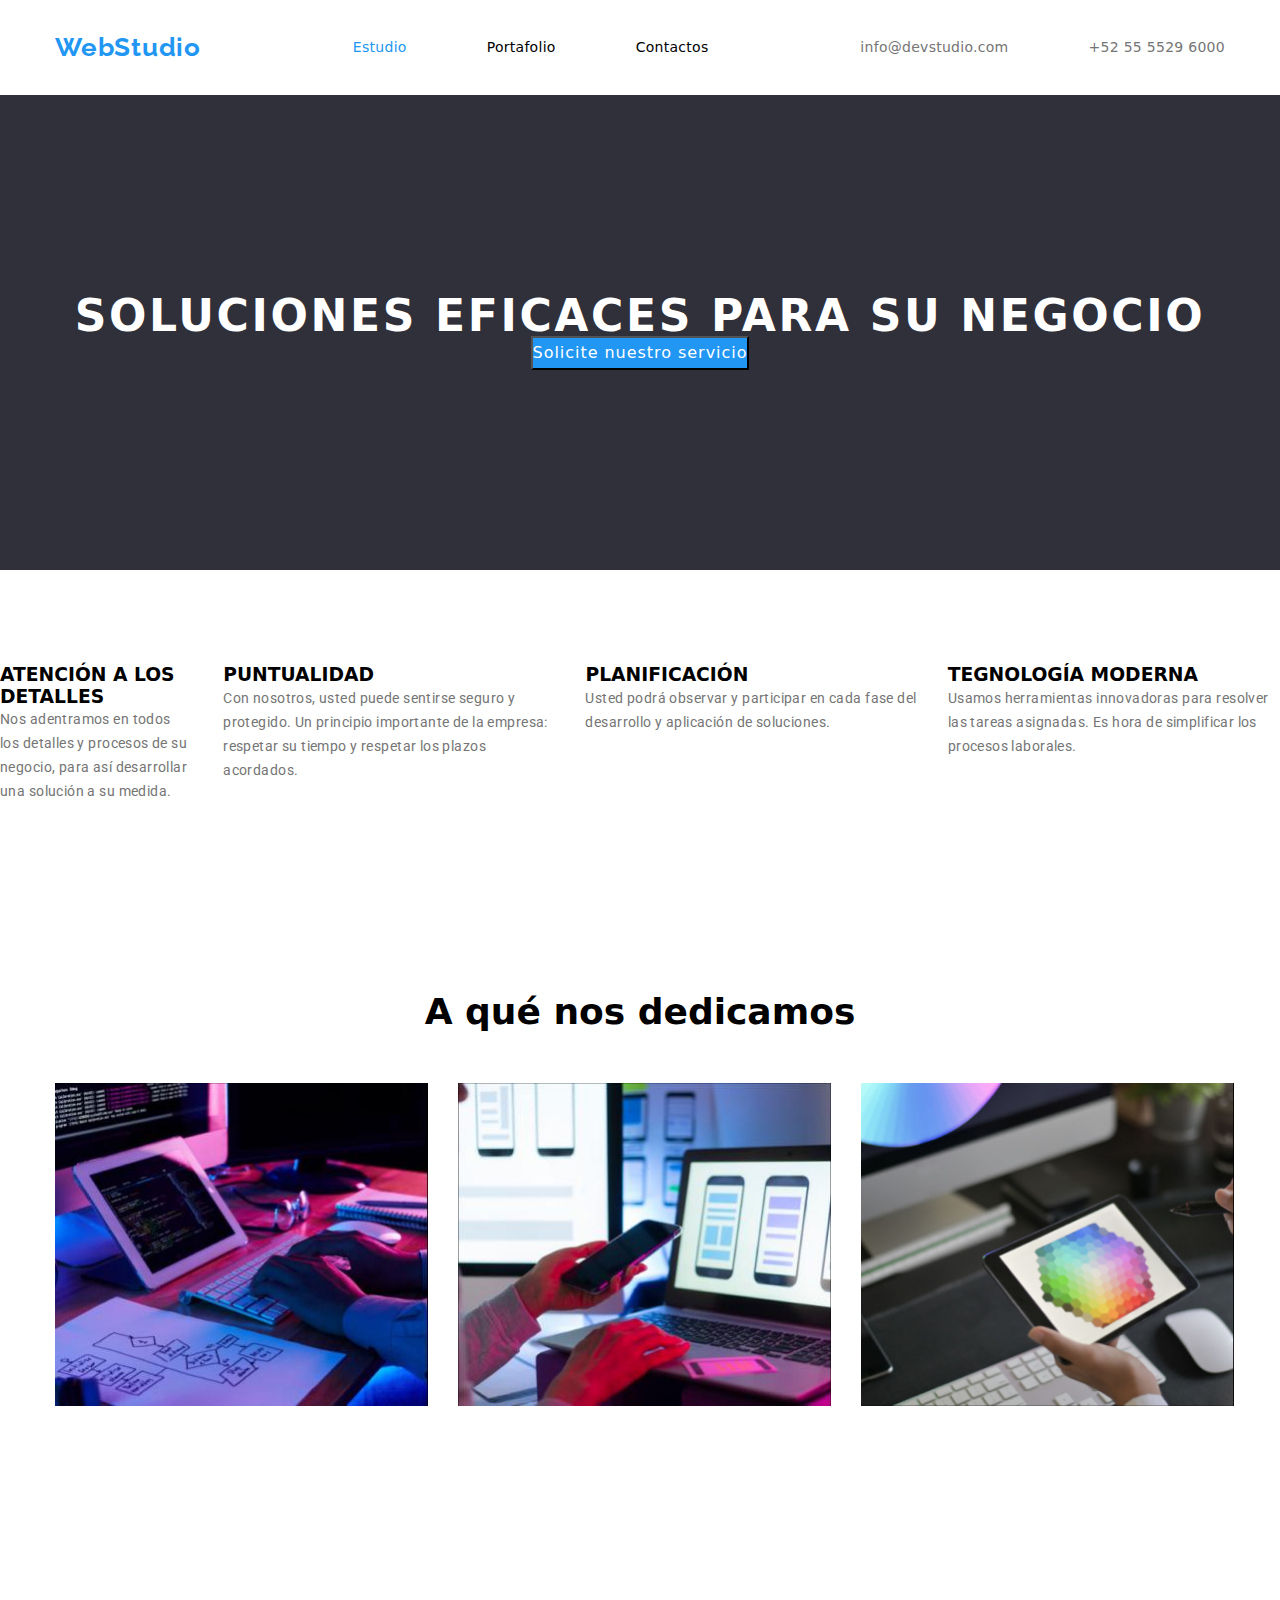
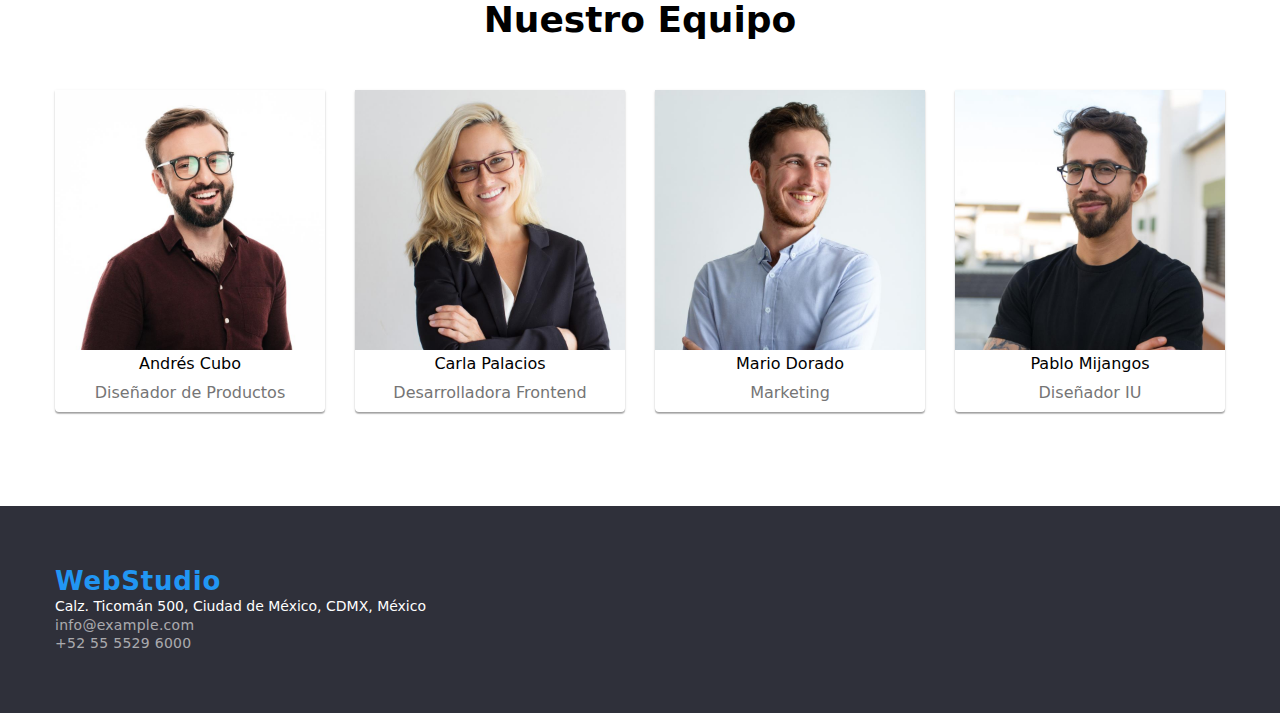
==== index.html @ afd82af7 "first commit" ====
<!DOCTYPE html>
<html lang="en">
<head>
    <meta charset="UTF-8">
    <meta http-equiv="X-UA-Compatible" content="IE=edge">
    <meta name="viewport" content="width=device-width, initial-scale=1.0">
    <title>WebStudio</title>
    <link rel="stylesheet" href="./css/style.css">
    <link href="https://fonts.googleapis.com/css2?family=Roboto:wght@400;500;700;900&display=swap" rel="stylesheet">
    <link href="https://fonts.googleapis.com/css2?family=Raleway:wght@700&family=Roboto:wght@900&display=swap" rel="stylesheet">
    <link rel="stylesheet" href="./css/normalize.css">
</head>
<body>
    <!-- encabezado -->
    <header>
        <div class="container header-container">
            <p><a class="header-title" href="index.html">WebStudio</a></p>
            <nav>
                <ul class="nav-menu">    
                    <li><a class="menu-nav current" href="index.html">Estudio</a></li>
                    <li><a class="menu-nav" href="portafolio.html">Portafolio</a></li>
                    <li><a class="menu-nav" href="Contactos">Contactos</a></li>
                </ul>
            </nav>
            <ul class="contact-menu">
                <li><a class="contact" href="mailto:info@devstudio.com">info@devstudio.com</a></li>
                <li><a class="contact" href="tel:+52-55-5529-6000">+52 55 5529 6000</a></li>
            </ul>  
        </div>
    </header>
    <main>
        <section class="title">
        <h1 class="title-1">SOLUCIONES EFICACES PARA SU NEGOCIO </h1>
        <button class="title-button-primary" type="button">Solicite nuestro servicio</button>
        </section>
        <section class="features section">
            <ul class="feature-list"> 
                <li class="features-items">
                    <h3 class="features-title">ATENCIÓN A LOS DETALLES</h3>
                    <p class="info-text">Nos adentramos en todos los detalles y procesos de su negocio, para así desarrollar una solución a su medida.</p>
                </li> 
                <li class="feature-items">
                    <h3 class="feature-title">PUNTUALIDAD</h3>
                    <p class="info-text">Con nosotros, usted puede sentirse seguro y protegido. Un principio importante de la empresa: respetar su tiempo y respetar los plazos acordados.</p>
                </li>
                <li class="feature-items">
                    <h3 class="feature-title">PLANIFICACIÓN</h3>
                    <p class="info-text">Usted podrá observar y participar en cada fase del desarrollo y aplicación de soluciones.</p>
                </li>
                <li class="feature-items">
                    <h3 class="feature-title">TEGNOLOGÍA MODERNA</h3>
                    <p class="info-text">Usamos herramientas innovadoras para resolver las tareas asignadas. Es hora de simplificar los procesos laborales.</p>
                </li>
            </ul>
        </section>
        <section class="what-we-do section">
        <div class="container">
            <h2 class="subtitle">A qué nos dedicamos</h2>
            <ul class="what-we-do-list">
                    <li class="what-we-do-items"><img src="./images/image1.jpg" alt="caja1" width="373"></li> 
                    <li class="what-we-do-items"><img src="./images/image2.jpg" alt="caja2" width="373"></li>
                    <li class="what-we-do-items"><img src="./images/image3.jpg" alt="caja3" width="373"></li>   
            </ul> 
        </div>
        </section>
    
        <section class="album section">
            <div class="container">
            <h2 class="subtitle">Nuestro Equipo</h2>
            <ul class="album-list"> 
                <li class="album-item">
                     <figure>
                        <img src="./images/image4.jpg" alt="Diseñador de Productos" width="270">
                        <h3 class="album-title">Andrés Cubo</h3>
                        <p class="album-description">Diseñador de Productos</p>
                     </figure>
                </li>
                <li class="album-item">   
                    <figure>
                        <img src="./images/image5.jpg" alt="Desarrolladora Frontend" width="270">
                        <h3 class="album-title">Carla Palacios</h3>
                        <p class="album-description">Desarrolladora Frontend</p>
                    </figure>
                </li>      
                <li class="album-item">
                    <figure>
                        <img src="./images/image6.jpg" alt="Marketing" width="270">
                        <h3 class="album-title">Mario Dorado</h3>
                        <p class="album-description">Marketing</p>
                    </figure>
                </li>     
                   <li class="album-item"> 
                    <figure>
                        <img src="./images/image7.jpg" alt="Diseñador IU" width="270">
                        <h3 class="album-title">Pablo Mijangos</h3>
                        <p class="album-description">Diseñador IU </p>
                    </figure>
                </li>
            </ul>
        </div> 
        </section>
    </main>
    <footer class="footbar">
        <div class="container">
            <p><a class="logo-footer link" href="">WebStudio</a></p>
            <address class="address">
            <a class="location">Calz. Ticomán 500, Ciudad de México, CDMX, México</a>
            </address>
        <ul>
            <li>
                <a class="contact" href="info@example.com">info@example.com</a>
            </li>
            <li>   
                <a class="contact" href="+52-55-5529-6000">+52 55 5529 6000</a>
            </li>
        </ul>
        </div>
    </footer>
</body>
</html>
---- css/style.css ----
/*Encabezado*/

:root{
    --container-padding: calc((100% - 1200px)/2);
    --primary-black-color:#212121; 
    --primary-white-color: #ffffff;
    --primary-text-color: #757575;

    --background-dark-color: #2f303a;

    --accent-color: #2196f3;
}

* {
    box-sizing: border-box;
    margin: 0;
    padding: 0;
}

body{
    font-family: 'Roboto', 'Raleway', sans-serif;
    color: var(----primary-black-color);
}
a{
    text-decoration: none;
}

li{
    list-style: none;
}

a{
    text-decoration: none;
}

.header-title {
    font-family: 'Raleway';
    font-style: normal;
    font-weight: 700;
    font-size: 26px;
    line-height: 31px;
    text-align: right;
    letter-spacing: 0.03em;
    color:var(--accent-color);
}

.container {
    width: 1200px;
    padding-left: 15px;
    padding-right: 15px;
    margin: 0 auto;  
}
.section{
    padding-top: 94px;
    padding-bottom: 94px;
    }

.subtitle {
    font-style: normal;
    font-weight: 700;
    font-size: 36px;
    line-height: 1.16;
    text-align: center;
    /* letter-spacing: 0.03em; */
    color: var(----primary-black-color);
    margin-bottom: 50px;
}

.header-container{
    display: flex;
    align-items: center;
    justify-content: space-between;
    gap: 100px;
    padding-top: 32px;
    padding-bottom: 32px;
    
}
.nav-menu{
    display: flex;
    align-items: center;
    gap: 80px;
}
.contact-menu{
    display: flex;
    align-items: center;
    gap: 80px;
}
.contact{
    font-style: normal;
    font-weight: 500;
    font-size: 14px;
    line-height: 16px;
    letter-spacing: 0.02em;

    color: var(--primary-text-color);
}
.menu-nav{
    font-style: normal;
    font-weight: 500;
    font-size: 14px;
    line-height: 16px;
    letter-spacing: 0.02em;

    color: var(----primary-black-color);
}
.current{
    font-style: normal;
    font-weight: 500;
    font-size: 14px;
    line-height: 16px;
    letter-spacing: 0.02em;

    color:var(--accent-color);
}
.nav-menu .menu-nav:hover,
.nav-menu .menu-nav:focus,
.contact-menu .contact:hover,
.contact-menu .contact:focus{
    color:#2196F3;
}

/* Seccion Principal */

.title {
    background-color:var(--background-dark-color);
    padding: 200px var(--container-padding);
    text-align: center;
}

 .title-1 {
    font-style: normal;
    font-weight: 900;
    font-size: 44px;
    line-height: 1.36px;
    letter-spacing: 0.06em;
    /* text-transform: uppercase; */
    color: var(--primary-white-color);
    margin:20px auto;

    /* border:1px solid #000000; */
    /* box-sizing: border-box; */
    /* width: 1600px;
    height: 600px;
    left: -4px;
    top: 94px;
    bottom: 94px; */

}

.title-button-primary { 
    font-style: normal;
    font-weight: 700px;
    font-size:16px;
    line-height:1.87;
    letter-spacing: 0.06em;
    color: var(--primary-white-color);
    background:var(--accent-color);

    /* display: flex;
    flex-direction: row;
    justify-content: center;
    align-items: center;
    padding: 10px 32px;
    gap: 10px; */
}

.feature-list {
    display: flex;
    gap: 30px;
}

.feature-items {
    flex-basis: calc((100% - 120px / 4));
}

.feature .feature-title {
    font-style: normal;
    font-weight: 700;
    font-size: 14px;
    line-height: 1.14;
    /* letter-spacing: 0.03em; */
    /* text-transform: uppercase; */
    color: var(----primary-black-color);
    margin-bottom: 10px;
}

.info-text {
    font-family: 'Roboto';
    font-style: normal;
    font-weight: 400;
    font-size: 14px;
    line-height: 24px;
    /* or 171% */

    letter-spacing: 0.03em;

    color: var(--primary-text-color);

}
/* Seccion 2 */
.what-we-do-list {
    display: flex;
    gap: 30px;
}
.what-we-do-items { 
    flex-basis: calc((100% - 90px) / 3 );
}

/* Seccion Album */

.album-list {
    display: flex;
    gap: 30px;
}
.album-item {
    flex-basis: calc((100% - 120px) / 4);
    box-shadow: 0px 1px 3px rgba(0, 0, 0, 0.12), 0px 1px 1px rgba(0, 0, 0, 0.14), 0px 2px 1px rgba(0, 0, 0, 0.2);
    border-radius: 0px 0px 4px 4px;
}

.album .album-title {
    font-style: normal;
    font-weight: 500;
    font-size: 16px;
    line-height: 1.18;
    color: var(----primary-black-color);
    text-align: center;
    margin-bottom: 10px;
}

.album .album-description {
    font-style: normal;
    font-weight: 400;
    font-size: 16px;
    line-height: 1.18;
    color: var(--primary-text-color);
    text-align: center;
    margin-bottom: 10px;
}

.button-container:hover {
    box-sizing: border-box;
    background:var(--accent-color);;
    border: 1px solid #000000;
    box-shadow: 0px 4px 4px rgba(0, 0, 0, 0.15);
    border-radius: 4px;
    cursor: pointer;
}
.footbar {
    background-color: var(--background-dark-color);
    padding: 60px 0;
}
.footbar .logo-footer {
    font-style: normal;
    font-weight: 700;
    font-size: 26px;
    line-height: 31px;
    letter-spacing: 0.03em;

    color: var(--accent-color);
}
.footbar .location {
    font-style: normal;
    font-weight: 400;
    font-size: 14px;
    line-height: 1.7px;
   
    /* letter-spacing: 0.03em; */

    color: var(--primary-white-color);
}
.footbar .contact {
    font-style: normal;
    font-weight: 400;
    font-size: 14px;
    line-height: 1.71px;
    /* or 171% */
    /* letter-spacing: 0.03em; */
    color: rgba(255, 255, 255, 0.6);

}

.address .contact:hover,
.address .contact:focus {
    color: var(--accent-color)
} 

/* Seccion Portafolio */

.button-list{
    display: flex;
    align-items: center;
    justify-content: center;
    gap: 20px;
    margin-bottom: 50px;
}
.buttons{
    font-style: normal;
    font-weight: 500;
    font-size: 16px;
    line-height: 1.6;
    text-align: center;
    color: var(--primary-white-color);
    padding: 6px 24px;
    border:none;
    cursor: pointer;
}


.button{
    font-style: normal;
    font-weight: 500;
    font-size: 16px;
    line-height: 1.6;
    text-align: center;
    color:var(--primary-text-color)
}

.filter {
    font-style: normal;
    font-weight: 500;
    font-size: 16px;
    line-height: 1.6;
    text-align: center;
    color: var(----primary-black-color);
    padding: 6px 24px;
    border:none;
    cursor: pointer;
}

.filter:hover {
    background-color: var(--accent-color);
}
.portafolio-list {
    display: flex;
    flex-wrap: wrap;
    gap: 30px;
}

.portafolio-item { 
    flex-basis:calc((100% - 90px) / 3)
}

.portafolio .current {
    font-weight: 500;
    font-size: 16px;
    line-height: 1.6;
    color:var(--primary-white-color);

    background: var(--accent-color);

    box-shadow: 0px 1px 3px rgba(0, 0, 0, 0.12), 0px 1px 1px rgba(0, 0, 0, 0.14), 0px 2px 1px rgba(0, 0, 0, 0.2);
    border-radius:4px;

}

.portafolio .button {
    font-style: normal;
    font-weight: 500;
    font-size: 16px;
    line-height: 1.6;
    color:var(--primary-black-color);

    background: #FFFFFF;
/* material shadow v1 */
}

.portafolio .portafolio-title {
    font-style: normal;
    font-weight: 700;
    font-size: 18px;
    line-height: 2;
    letter-spacing: 0.06em;
    color: var(--primary-black-color)
}
.portafolio .portafolio-description {
    font-style: normal;
    font-weight: 400;
    font-size: 16px;
    line-height: 1.8;
    color:var(--primary-white-color)
}
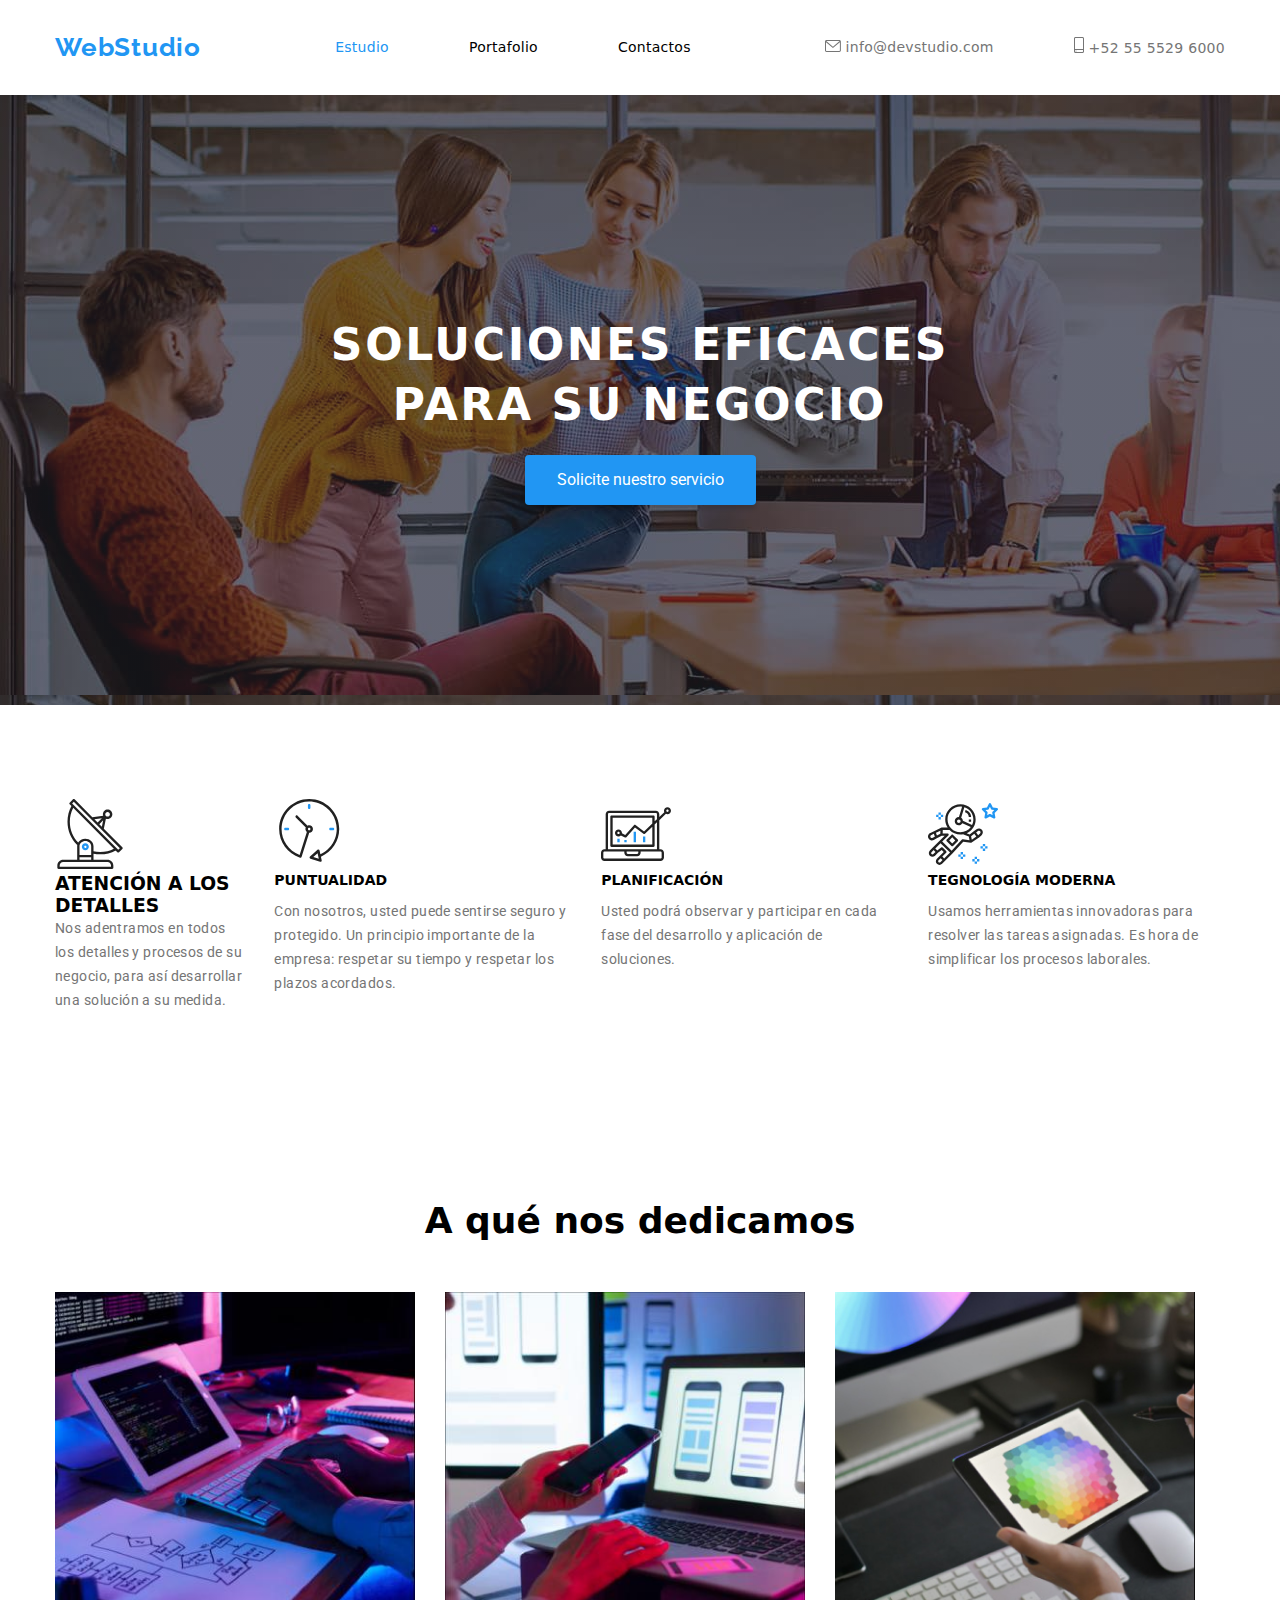
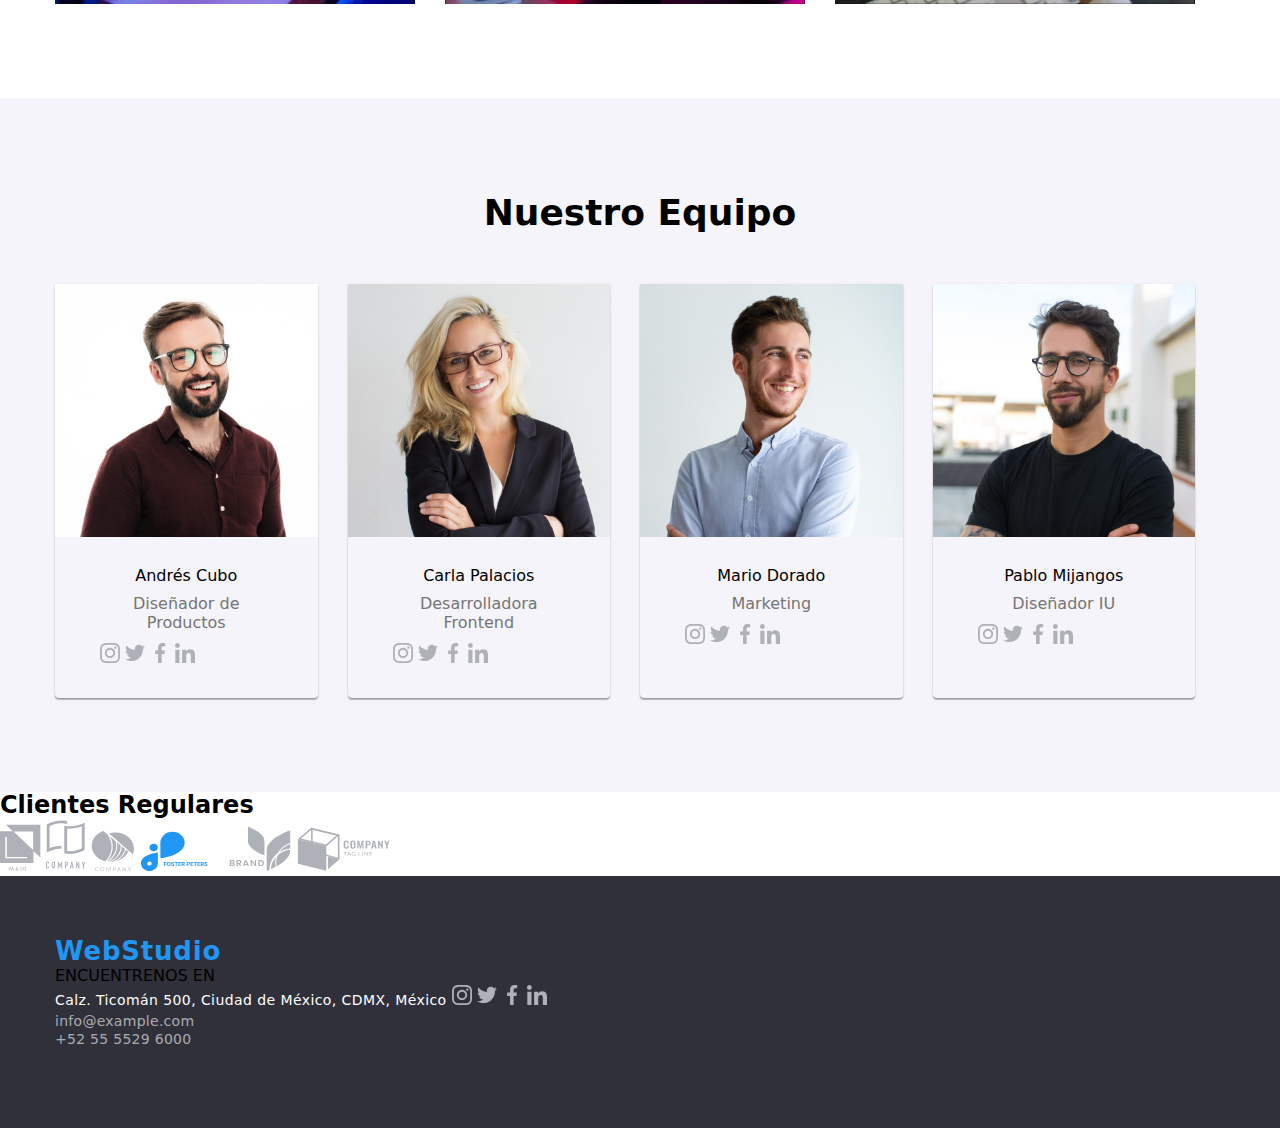
==== commit 8cf7216d: "Tarea 4" ====
--- a/index.html
+++ b/index.html
@@ -1,120 +1,275 @@
 <!DOCTYPE html>
 <html lang="en">
-<head>
-    <meta charset="UTF-8">
-    <meta http-equiv="X-UA-Compatible" content="IE=edge">
-    <meta name="viewport" content="width=device-width, initial-scale=1.0">
+  <head>
+    <meta charset="UTF-8" />
+    <meta http-equiv="X-UA-Compatible" content="IE=edge" />
+    <meta name="viewport" content="width=device-width, initial-scale=1.0" />
     <title>WebStudio</title>
-    <link rel="stylesheet" href="./css/style.css">
-    <link href="https://fonts.googleapis.com/css2?family=Roboto:wght@400;500;700;900&display=swap" rel="stylesheet">
-    <link href="https://fonts.googleapis.com/css2?family=Raleway:wght@700&family=Roboto:wght@900&display=swap" rel="stylesheet">
-    <link rel="stylesheet" href="./css/normalize.css">
-</head>
-<body>
+    <link rel="stylesheet" href="./css/style.css" />
+    <link
+      href="https://fonts.googleapis.com/css2?family=Roboto:wght@400;500;700;900&display=swap"
+      rel="stylesheet"
+    />
+    <link
+      href="https://fonts.googleapis.com/css2?family=Raleway:wght@700&family=Roboto:wght@900&display=swap"
+      rel="stylesheet"
+    />
+    <link rel="stylesheet" href="./css/normalize.css" />
+  </head>
+  <body>
     <!-- encabezado -->
     <header>
-        <div class="container header-container">
-            <p><a class="header-title" href="index.html">WebStudio</a></p>
-            <nav>
-                <ul class="nav-menu">    
-                    <li><a class="menu-nav current" href="index.html">Estudio</a></li>
-                    <li><a class="menu-nav" href="portafolio.html">Portafolio</a></li>
-                    <li><a class="menu-nav" href="Contactos">Contactos</a></li>
-                </ul>
-            </nav>
-            <ul class="contact-menu">
-                <li><a class="contact" href="mailto:info@devstudio.com">info@devstudio.com</a></li>
-                <li><a class="contact" href="tel:+52-55-5529-6000">+52 55 5529 6000</a></li>
-            </ul>  
-        </div>
+      <div class="container header-container">
+        <p><a class="header-title" href="./index.html">WebStudio</a></p>
+        <nav>
+          <ul class="nav-menu">
+            <li><a class="menu-nav current" href="./index.html">Estudio</a></li>
+            <li><a class="menu-nav" href="./portafolio.html">Portafolio</a></li>
+            <li><a class="menu-nav" href="Contactos">Contactos</a></li>
+          </ul>
+        </nav>
+        <ul class="contact-menu">
+          <li>
+            <a class="contact" href="mailto:info@devstudio.com">
+              <svg Width="16" Height="12">
+                <use href="./images/icon.svg#icon-sobre-1"></use>
+              </svg>
+              info@devstudio.com</a
+            >
+          </li>
+          <li>
+            <a class="contact" href="tel:+52-55-5529-6000">
+              <svg Width="10" Height="16">
+                <use href="./images/icon.svg#icon-telfono-inteligente-1"></use>
+              </svg>
+              +52 55 5529 6000</a
+            >
+          </li>
+        </ul>
+      </div>
     </header>
     <main>
-        <section class="title">
-        <h1 class="title-1">SOLUCIONES EFICACES PARA SU NEGOCIO </h1>
-        <button class="title-button-primary" type="button">Solicite nuestro servicio</button>
-        </section>
-        <section class="features section">
-            <ul class="feature-list"> 
-                <li class="features-items">
-                    <h3 class="features-title">ATENCIÓN A LOS DETALLES</h3>
-                    <p class="info-text">Nos adentramos en todos los detalles y procesos de su negocio, para así desarrollar una solución a su medida.</p>
-                </li> 
-                <li class="feature-items">
-                    <h3 class="feature-title">PUNTUALIDAD</h3>
-                    <p class="info-text">Con nosotros, usted puede sentirse seguro y protegido. Un principio importante de la empresa: respetar su tiempo y respetar los plazos acordados.</p>
-                </li>
-                <li class="feature-items">
-                    <h3 class="feature-title">PLANIFICACIÓN</h3>
-                    <p class="info-text">Usted podrá observar y participar en cada fase del desarrollo y aplicación de soluciones.</p>
-                </li>
-                <li class="feature-items">
-                    <h3 class="feature-title">TEGNOLOGÍA MODERNA</h3>
-                    <p class="info-text">Usamos herramientas innovadoras para resolver las tareas asignadas. Es hora de simplificar los procesos laborales.</p>
-                </li>
-            </ul>
-        </section>
-        <section class="what-we-do section">
+      <section class="title">
+        <h1 class="title-1">SOLUCIONES EFICACES PARA SU NEGOCIO</h1>
+        <button class="title-button-primary" type="button">
+          Solicite nuestro servicio
+        </button>
+      </section>
+      <section class="section">
+        <ul class="feature-list container">
+          <li class="features-items">
+            <svg Width="70px" Height="70px">
+              <use href="./images/icon.svg#icon-antena"></use>
+            </svg>
+            <h3 class="features-title">ATENCIÓN A LOS DETALLES</h3>
+            <p class="info-text">
+              Nos adentramos en todos los detalles y procesos de su negocio,
+              para así desarrollar una solución a su medida.
+            </p>
+          </li>
+          <li class="feature-items">
+            <svg Width="70px" Height="70px">
+              <use href="./images/icon.svg#icon-reloj-1"></use>
+            </svg>
+            <h3 class="feature-title">PUNTUALIDAD</h3>
+            <p class="info-text">
+              Con nosotros, usted puede sentirse seguro y protegido. Un
+              principio importante de la empresa: respetar su tiempo y respetar
+              los plazos acordados.
+            </p>
+          </li>
+          <li class="feature-items">
+            <svg Width="70px" Height="70px">
+              <use href="./images/icon.svg#icon-diagrama"></use>
+            </svg>
+            <h3 class="feature-title">PLANIFICACIÓN</h3>
+            <p class="info-text">
+              Usted podrá observar y participar en cada fase del desarrollo y
+              aplicación de soluciones.
+            </p>
+          </li>
+          <li class="feature-items">
+            <div class="icon-container">
+              <svg Width="70px" Height="70px">
+                <use href="./images/icon.svg#icon-astronauta"></use>
+              </svg>
+            </div>
+            <h3 class="feature-title">TEGNOLOGÍA MODERNA</h3>
+            <p class="info-text">
+              Usamos herramientas innovadoras para resolver las tareas
+              asignadas. Es hora de simplificar los procesos laborales.
+            </p>
+          </li>
+        </ul>
+      </section>
+      <section class="section">
         <div class="container">
-            <h2 class="subtitle">A qué nos dedicamos</h2>
-            <ul class="what-we-do-list">
-                    <li class="what-we-do-items"><img src="./images/image1.jpg" alt="caja1" width="373"></li> 
-                    <li class="what-we-do-items"><img src="./images/image2.jpg" alt="caja2" width="373"></li>
-                    <li class="what-we-do-items"><img src="./images/image3.jpg" alt="caja3" width="373"></li>   
-            </ul> 
+          <h2 class="subtitle">A qué nos dedicamos</h2>
+          <ul class="what-we-do-list">
+            <li class="what-we-do-items">
+              <img src="./images/image1.jpg" alt="caja1" width="373" />
+            </li>
+            <li class="what-we-do-items">
+              <img src="./images/image2.jpg" alt="caja2" width="373" />
+            </li>
+            <li class="what-we-do-items">
+              <img src="./images/image3.jpg" alt="caja3" width="373" />
+            </li>
+          </ul>
         </div>
-        </section>
-    
-        <section class="album section">
-            <div class="container">
-            <h2 class="subtitle">Nuestro Equipo</h2>
-            <ul class="album-list"> 
-                <li class="album-item">
-                     <figure>
-                        <img src="./images/image4.jpg" alt="Diseñador de Productos" width="270">
-                        <h3 class="album-title">Andrés Cubo</h3>
-                        <p class="album-description">Diseñador de Productos</p>
-                     </figure>
-                </li>
-                <li class="album-item">   
-                    <figure>
-                        <img src="./images/image5.jpg" alt="Desarrolladora Frontend" width="270">
-                        <h3 class="album-title">Carla Palacios</h3>
-                        <p class="album-description">Desarrolladora Frontend</p>
-                    </figure>
-                </li>      
-                <li class="album-item">
-                    <figure>
-                        <img src="./images/image6.jpg" alt="Marketing" width="270">
-                        <h3 class="album-title">Mario Dorado</h3>
-                        <p class="album-description">Marketing</p>
-                    </figure>
-                </li>     
-                   <li class="album-item"> 
-                    <figure>
-                        <img src="./images/image7.jpg" alt="Diseñador IU" width="270">
-                        <h3 class="album-title">Pablo Mijangos</h3>
-                        <p class="album-description">Diseñador IU </p>
-                    </figure>
-                </li>
-            </ul>
-        </div> 
-        </section>
+      </section>
+
+      <section class="section album">
+        <div class="container">
+          <h2 class="subtitle">Nuestro Equipo</h2>
+          <ul class="album-list">
+            <li class="album-item">
+              <figure>
+                <img
+                  src="./images/image4.jpg"
+                  alt="Diseñador de Productos"
+                  width="270"
+                />
+                <div class="staff">
+                  <h3 class="album-title">Andrés Cubo</h3>
+                  <p class="album-description">Diseñador de Productos</p>
+                  <svg Width="20px" Height="20px">
+                    <use href="./images/icon.svg#icon-instagram"></use>
+                  </svg>
+                  <svg Width="20px" Height="20px">
+                    <use href="./images/icon.svg#icon-twitter"></use>
+                  </svg>
+                  <svg Width="20px" Height="20px">
+                    <use href="./images/icon.svg#icon-facebook"></use>
+                  </svg>
+                  <svg Width="20px" Height="20px">
+                    <use href="./images/icon.svg#icon-linkedin"></use>
+                  </svg>
+                </div>
+              </figure>
+            </li>
+            <li class="album-item">
+              <figure>
+                <img
+                  src="./images/image5.jpg"
+                  alt="Desarrolladora Frontend"
+                  width="270"
+                />
+                <div class="staff">
+                  <h3 class="album-title">Carla Palacios</h3>
+                  <p class="album-description">Desarrolladora Frontend</p>
+                  <svg Width="20px" Height="20px">
+                    <use href="./images/icon.svg#icon-instagram"></use>
+                  </svg>
+                  <svg Width="20px" Height="20px">
+                    <use href="./images/icon.svg#icon-twitter"></use>
+                  </svg>
+                  <svg width="20px" Height="20px">
+                    <use href="./images/icon.svg#icon-facebook"></use>
+                  </svg>
+                  <svg Width="20px" Height="20px">
+                    <use href="./images/icon.svg#icon-linkedin"></use>
+                  </svg>
+                </div>
+              </figure>
+            </li>
+            <li class="album-item">
+              <figure>
+                <img src="./images/image6.jpg" alt="Marketing" width="270" />
+                <div class="staff">
+                  <h3 class="album-title">Mario Dorado</h3>
+                  <p class="album-description">Marketing</p>
+                  <svg Width="20px" Height="20px">
+                    <use href="./images/icon.svg#icon-instagram"></use>
+                  </svg>
+                  <svg Width="20px" Height="20px">
+                    <use href="./images/icon.svg#icon-twitter"></use>
+                  </svg>
+                  <svg Width="20px" Height="20px">
+                    <use href="./images/icon.svg#icon-facebook"></use>
+                  </svg>
+                  <svg Width="20px" Height="20px">
+                    <use href="./images/icon.svg#icon-linkedin"></use>
+                  </svg>
+                </div>
+              </figure>
+            </li>
+            <li class="album-item">
+              <figure>
+                <img src="./images/image7.jpg" alt="Diseñador IU" width="270" />
+                <div class="staff">
+                  <h3 class="album-title">Pablo Mijangos</h3>
+                  <p class="album-description">Diseñador IU</p>
+                  <svg Width="20px" Height="20px">
+                    <use href="./images/icon.svg#icon-instagram"></use>
+                  </svg>
+                  <svg Width="20px" Height="20px">
+                    <use href="./images/icon.svg#icon-twitter"></use>
+                  </svg>
+                  <svg Width="20px" Height="20px">
+                    <use href="./images/icon.svg#icon-facebook"></use>
+                  </svg>
+                  <svg Width="20px" Height="20px">
+                    <use href="./images/icon.svg#icon-linkedin"></use>
+                  </svg>
+                </div>
+              </figure>
+            </li>
+          </ul>
+        </div>
+      </section>
+      <section>
+        <h2>Clientes Regulares</h2>
+        <svg Width="41px" Height="46.7px">
+          <use href="./images/icon.svg#icon-Empresa-1"></use>
+        </svg>
+        <svg Width="40px" Height="52px">
+          <use href="./images/icon.svg#icon-Empresa-2"></use>
+        </svg>
+        <svg Width="43.46px" Height="41.18px">
+          <use href="./images/icon.svg#icon-Empresa-3"></use>
+        </svg>
+        <svg Width="84.44px" Height="40.62px">
+          <use href="./images/icon.svg#icon-Empresa-4"></use>
+        </svg>
+        <svg Width="62.54px" Height="45.43px">
+          <use href="./images/icon.svg#icon-Empresa-5"></use>
+        </svg>
+        <svg Width="93.79px" Height="43.93px">
+          <use href="./images/icon.svg#icon-Empresa-6"></use>
+        </svg>
+      </section>
     </main>
     <footer class="footbar">
-        <div class="container">
-            <p><a class="logo-footer link" href="">WebStudio</a></p>
-            <address class="address">
-            <a class="location">Calz. Ticomán 500, Ciudad de México, CDMX, México</a>
-            </address>
+      <div class="container">
+        <p><a class="logo-footer link" href="">WebStudio</a></p>
+        <span>ENCUENTRENOS EN</span>
+        <address class="address">
+          <a class="location"
+            >Calz. Ticomán 500, Ciudad de México, CDMX, México</a
+          >
+          <svg Width="20px" Height="20px">
+            <use href="./images/icon.svg#icon-instagram"></use>
+          </svg>
+          <svg Width="20px" Height="20px">
+            <use href="./images/icon.svg#icon-twitter"></use>
+          </svg>
+          <svg Width="20px" Height="20px">
+            <use href="./images/icon.svg#icon-facebook"></use>
+          </svg>
+          <svg Width="20px" Height="20px">
+            <use href="./images/icon.svg#icon-linkedin"></use>
+          </svg>
+        </address>
         <ul>
-            <li>
-                <a class="contact" href="info@example.com">info@example.com</a>
-            </li>
-            <li>   
-                <a class="contact" href="+52-55-5529-6000">+52 55 5529 6000</a>
-            </li>
+          <li>
+            <a class="contact" href="info@example.com">info@example.com</a>
+          </li>
+          <li>
+            <a class="contact" href="+52-55-5529-6000">+52 55 5529 6000</a>
+          </li>
         </ul>
-        </div>
+      </div>
     </footer>
-</body>
-</html>+  </body>
+</html>
--- a/css/style.css
+++ b/css/style.css
@@ -1,382 +1,409 @@
 /*Encabezado*/
 
-:root{
-    --container-padding: calc((100% - 1200px)/2);
-    --primary-black-color:#212121; 
-    --primary-white-color: #ffffff;
-    --primary-text-color: #757575;
-
-    --background-dark-color: #2f303a;
-
-    --accent-color: #2196f3;
+:root {
+  --container-padding: calc((100% - 1200px) / 2);
+  --primary-black-color: #212121;
+  --primary-white-color: #ffffff;
+  --primary-text-color: #757575;
+
+  --background-dark-color: #2f303a;
+
+  --accent-color: #2196f3;
 }
 
 * {
-    box-sizing: border-box;
-    margin: 0;
-    padding: 0;
-}
-
-body{
-    font-family: 'Roboto', 'Raleway', sans-serif;
-    color: var(----primary-black-color);
-}
-a{
-    text-decoration: none;
-}
-
-li{
-    list-style: none;
-}
-
-a{
-    text-decoration: none;
+  box-sizing: border-box;
+  margin: 0;
+  padding: 0;
+}
+
+body {
+  font-family: 'Roboto', 'Raleway', sans-serif;
+  color: var(----primary-black-color);
+}
+a {
+  text-decoration: none;
+}
+
+li {
+  list-style: none;
+}
+
+a {
+  text-decoration: none;
 }
 
 .header-title {
-    font-family: 'Raleway';
-    font-style: normal;
-    font-weight: 700;
-    font-size: 26px;
-    line-height: 31px;
-    text-align: right;
-    letter-spacing: 0.03em;
-    color:var(--accent-color);
+  font-family: 'Raleway';
+  font-style: normal;
+  font-weight: 700;
+  font-size: 26px;
+  line-height: 31px;
+  text-align: right;
+  letter-spacing: 0.03em;
+  color: var(--accent-color);
 }
 
 .container {
-    width: 1200px;
-    padding-left: 15px;
-    padding-right: 15px;
-    margin: 0 auto;  
-}
-.section{
-    padding-top: 94px;
-    padding-bottom: 94px;
-    }
+  width: 1200px;
+  padding-left: 15px;
+  padding-right: 15px;
+  margin: 0 auto;
+}
+.section {
+  padding-top: 94px;
+  padding-bottom: 94px;
+}
 
 .subtitle {
-    font-style: normal;
-    font-weight: 700;
-    font-size: 36px;
-    line-height: 1.16;
-    text-align: center;
-    /* letter-spacing: 0.03em; */
-    color: var(----primary-black-color);
-    margin-bottom: 50px;
-}
-
-.header-container{
-    display: flex;
-    align-items: center;
-    justify-content: space-between;
-    gap: 100px;
-    padding-top: 32px;
-    padding-bottom: 32px;
-    
-}
-.nav-menu{
-    display: flex;
-    align-items: center;
-    gap: 80px;
-}
-.contact-menu{
-    display: flex;
-    align-items: center;
-    gap: 80px;
-}
-.contact{
-    font-style: normal;
-    font-weight: 500;
-    font-size: 14px;
-    line-height: 16px;
-    letter-spacing: 0.02em;
-
-    color: var(--primary-text-color);
-}
-.menu-nav{
-    font-style: normal;
-    font-weight: 500;
-    font-size: 14px;
-    line-height: 16px;
-    letter-spacing: 0.02em;
-
-    color: var(----primary-black-color);
-}
-.current{
-    font-style: normal;
-    font-weight: 500;
-    font-size: 14px;
-    line-height: 16px;
-    letter-spacing: 0.02em;
-
-    color:var(--accent-color);
-}
+  font-style: normal;
+  font-weight: 700;
+  font-size: 36px;
+  line-height: 1.16;
+  text-align: center;
+  /* letter-spacing: 0.03em; */
+  color: var(----primary-black-color);
+  margin-bottom: 50px;
+}
+
+.header-container {
+  display: flex;
+  align-items: center;
+  justify-content: space-between;
+  gap: 100px;
+  padding-top: 32px;
+  padding-bottom: 32px;
+}
+.nav-menu {
+  display: flex;
+  align-items: center;
+  gap: 80px;
+}
+.contact-menu {
+  display: flex;
+  align-items: center;
+  gap: 80px;
+}
+.contact {
+  font-style: normal;
+  font-weight: 500;
+  font-size: 14px;
+  line-height: 16px;
+  letter-spacing: 0.02em;
+
+  color: var(--primary-text-color);
+  fill: var(--accent-color);
+}
+.menu-nav {
+  font-style: normal;
+  font-weight: 500;
+  font-size: 14px;
+  line-height: 16px;
+  letter-spacing: 0.02em;
+
+  color: var(----primary-black-color);
+}
+.current {
+  font-style: normal;
+  font-weight: 500;
+  font-size: 14px;
+  line-height: 16px;
+  letter-spacing: 0.02em;
+
+  color: var(--accent-color);
+}
+
 .nav-menu .menu-nav:hover,
 .nav-menu .menu-nav:focus,
 .contact-menu .contact:hover,
-.contact-menu .contact:focus{
-    color:#2196F3;
+.contact-menu .contact:focus {
+  color:var(--accent-color);
+  /* fill: var(--accent-color); */
 }
 
 /* Seccion Principal */
 
 .title {
-    background-color:var(--background-dark-color);
-    padding: 200px var(--container-padding);
-    text-align: center;
-}
-
- .title-1 {
-    font-style: normal;
-    font-weight: 900;
-    font-size: 44px;
-    line-height: 1.36px;
-    letter-spacing: 0.06em;
-    /* text-transform: uppercase; */
-    color: var(--primary-white-color);
-    margin:20px auto;
-
-    /* border:1px solid #000000; */
-    /* box-sizing: border-box; */
-    /* width: 1600px;
-    height: 600px;
-    left: -4px;
-    top: 94px;
-    bottom: 94px; */
-
-}
-
-.title-button-primary { 
-    font-style: normal;
-    font-weight: 700px;
-    font-size:16px;
-    line-height:1.87;
-    letter-spacing: 0.06em;
-    color: var(--primary-white-color);
-    background:var(--accent-color);
-
-    /* display: flex;
-    flex-direction: row;
-    justify-content: center;
-    align-items: center;
-    padding: 10px 32px;
-    gap: 10px; */
+  background: linear-gradient(
+    0deg,  
+  rgba(47, 48, 58, 0.4),
+  rgba(47, 48, 58, 0.4)
+  ),
+  url(../images/imagen-de-fondo.jpg);
+  /* background-color: var(--background-dark-color); */
+  padding: 200px var(--container-padding);
+  text-align: center;
+}
+
+.title-1 {
+  font-style: normal;
+  font-weight: 900;
+  font-size: 44px;
+  line-height: 60px;
+  text-align: center;
+  letter-spacing: 0.06em;
+  text-transform: uppercase;
+  color: var(--primary-white-color);
+  margin: 20px auto;
+  width: 696px;
+  box-sizing: border-box;
+}
+
+.title-button-primary {
+  font-family: 'roboto';
+  font-style: normal;
+  font-weight: 700px;
+  font-size: 16px;
+  line-height: 30px;
+  align-items: center;
+  text-align: center;
+  color: var(--primary-white-color);
+  background: var(--accent-color);
+  padding: 10px 32px;
+  border: none;
+  box-shadow: 0px 4px 4px rgba(0, 0, 0, 0.15);
+  border-radius: 4px;
 }
 
 .feature-list {
-    display: flex;
-    gap: 30px;
+  display: flex;
+  gap: 30px;
 }
 
 .feature-items {
-    flex-basis: calc((100% - 120px / 4));
-}
-
-.feature .feature-title {
-    font-style: normal;
-    font-weight: 700;
-    font-size: 14px;
-    line-height: 1.14;
-    /* letter-spacing: 0.03em; */
-    /* text-transform: uppercase; */
-    color: var(----primary-black-color);
-    margin-bottom: 10px;
+  flex-basis: calc((100% - 120px / 4));
+}
+
+.feature-title {
+  font-style: normal;
+  font-weight: 700;
+  font-size: 14px;
+  line-height: 1.14;
+  /* letter-spacing: 0.03em; */
+  /* text-transform: uppercase; */
+  color: var(----primary-black-color);
+  margin-bottom: 10px;
 }
 
 .info-text {
-    font-family: 'Roboto';
-    font-style: normal;
-    font-weight: 400;
-    font-size: 14px;
-    line-height: 24px;
-    /* or 171% */
-
-    letter-spacing: 0.03em;
-
-    color: var(--primary-text-color);
-
-}
+  font-family: 'Roboto';
+  font-style: normal;
+  font-weight: 400;
+  font-size: 14px;
+  line-height: 24px;
+
+  letter-spacing: 0.03em;
+
+  color: var(--primary-text-color);
+}
+
 /* Seccion 2 */
+
 .what-we-do-list {
-    display: flex;
-    gap: 30px;
-}
-.what-we-do-items { 
-    flex-basis: calc((100% - 90px) / 3 );
+  display: flex;
+  gap: 30px;
+}
+.what-we-do-items {
+  flex-basis: calc((100% - 90px) / 3);
 }
 
 /* Seccion Album */
 
+img {
+  display: block;
+  max-width: 100%;
+  height: auto;
+}
+
+.album {
+  background: #f5f4fa;
+}
+
 .album-list {
-    display: flex;
-    gap: 30px;
+  display: flex;
+  gap: 30px;
 }
 .album-item {
-    flex-basis: calc((100% - 120px) / 4);
-    box-shadow: 0px 1px 3px rgba(0, 0, 0, 0.12), 0px 1px 1px rgba(0, 0, 0, 0.14), 0px 2px 1px rgba(0, 0, 0, 0.2);
-    border-radius: 0px 0px 4px 4px;
-}
-
-.album .album-title {
-    font-style: normal;
-    font-weight: 500;
-    font-size: 16px;
-    line-height: 1.18;
-    color: var(----primary-black-color);
-    text-align: center;
-    margin-bottom: 10px;
-}
-
-.album .album-description {
-    font-style: normal;
-    font-weight: 400;
-    font-size: 16px;
-    line-height: 1.18;
-    color: var(--primary-text-color);
-    text-align: center;
-    margin-bottom: 10px;
+  flex-basis: calc((100% - 120px) / 4);
+  box-shadow: 0px 1px 3px rgba(0, 0, 0, 0.12), 0px 1px 1px rgba(0, 0, 0, 0.14),
+    0px 2px 1px rgba(0, 0, 0, 0.2);
+  border-radius: 0px 0px 4px 4px;
+}
+
+.staff {
+  padding: 30px 45px;
+}
+
+.album-title {
+  font-style: normal;
+  font-weight: 500;
+  font-size: 16px;
+  line-height: 1.18;
+  color: var(----primary-black-color);
+  text-align: center;
+  margin-bottom: 10px;
+}
+
+.album-description {
+  font-style: normal;
+  font-weight: 400;
+  font-size: 16px;
+  line-height: 1.18;
+  color: var(--primary-text-color);
+  text-align: center;
+  margin-bottom: 10px;
 }
 
 .button-container:hover {
-    box-sizing: border-box;
-    background:var(--accent-color);;
-    border: 1px solid #000000;
-    box-shadow: 0px 4px 4px rgba(0, 0, 0, 0.15);
-    border-radius: 4px;
-    cursor: pointer;
+  box-sizing: border-box;
+  background: var(--accent-color);
+  border: 1px solid #000000;
+  box-shadow: 0px 4px 4px rgba(0, 0, 0, 0.15);
+  border-radius: 4px;
+  cursor: pointer;
 }
 .footbar {
-    background-color: var(--background-dark-color);
-    padding: 60px 0;
+  background-color: var(--background-dark-color);
+  padding: 60px 0px;
+  height: 252px;
 }
 .footbar .logo-footer {
-    font-style: normal;
-    font-weight: 700;
-    font-size: 26px;
-    line-height: 31px;
-    letter-spacing: 0.03em;
-
-    color: var(--accent-color);
+  font-style: normal;
+  font-weight: 700;
+  font-size: 26px;
+  line-height: 31px;
+  letter-spacing: 0.03em;
+
+  color: var(--accent-color);
 }
 .footbar .location {
-    font-style: normal;
-    font-weight: 400;
-    font-size: 14px;
-    line-height: 1.7px;
-   
-    /* letter-spacing: 0.03em; */
-
-    color: var(--primary-white-color);
+  font-style: normal;
+  font-weight: 400;
+  font-size: 14px;
+  line-height: 24px;
+
+  letter-spacing: 0.03em;
+
+  color: var(--primary-white-color);
 }
 .footbar .contact {
-    font-style: normal;
-    font-weight: 400;
-    font-size: 14px;
-    line-height: 1.71px;
-    /* or 171% */
-    /* letter-spacing: 0.03em; */
-    color: rgba(255, 255, 255, 0.6);
-
+  font-style: normal;
+  font-weight: 400;
+  font-size: 14px;
+  line-height: 1.71px;
+  color: rgba(255, 255, 255, 0.6);
 }
 
 .address .contact:hover,
 .address .contact:focus {
-    color: var(--accent-color)
-} 
+  color: var(--accent-color);
+}
 
 /* Seccion Portafolio */
 
-.button-list{
-    display: flex;
-    align-items: center;
-    justify-content: center;
-    gap: 20px;
-    margin-bottom: 50px;
-}
-.buttons{
-    font-style: normal;
-    font-weight: 500;
-    font-size: 16px;
-    line-height: 1.6;
-    text-align: center;
-    color: var(--primary-white-color);
-    padding: 6px 24px;
-    border:none;
-    cursor: pointer;
-}
-
-
-.button{
-    font-style: normal;
-    font-weight: 500;
-    font-size: 16px;
-    line-height: 1.6;
-    text-align: center;
-    color:var(--primary-text-color)
+.button-list {
+  display: flex;
+  align-items: center;
+  justify-content: center;
+  gap: 20px;
+  margin-bottom: 50px;
+}
+.buttons {
+  font-style: normal;
+  font-weight: 500;
+  font-size: 16px;
+  line-height: 1.6;
+  text-align: center;
+  color: var(--primary-white-color);
+  padding: 6px 24px;
+  border: none;
+  cursor: pointer;
+}
+
+.button {
+  font-style: normal;
+  font-weight: 500;
+  font-size: 16px;
+  line-height: 1.6;
+  text-align: center;
+  color: var(--primary-text-color);
 }
 
 .filter {
-    font-style: normal;
-    font-weight: 500;
-    font-size: 16px;
-    line-height: 1.6;
-    text-align: center;
-    color: var(----primary-black-color);
-    padding: 6px 24px;
-    border:none;
-    cursor: pointer;
-}
-
-.filter:hover {
-    background-color: var(--accent-color);
-}
+  font-style: normal;
+  font-weight: 500;
+  font-size: 16px;
+  line-height: 1.6;
+  text-align: center;
+  color: var(----primary-black-color);
+  padding: 6px 24px;
+  border: none;
+  cursor: pointer;
+}
+
+.filter:focus,.filter:hover {
+  background-color: var(--accent-color);
+  box-shadow: 0px 3px 1px rgba(0, 0, 0, 0.1), 0px 1px 2px rgba(0, 0, 0, 0.08), 0px 2px 2px rgba(0, 0, 0, 0.12);
+  border-radius: 4px;
+}
+
 .portafolio-list {
-    display: flex;
-    flex-wrap: wrap;
-    gap: 30px;
-}
-
-.portafolio-item { 
-    flex-basis:calc((100% - 90px) / 3)
-}
-
+  display:flex;
+  flex-wrap: wrap;
+  gap: 10px;
+}
+
+.portafolio-item:hover {
+  box-sizing: border-box;
+  width: 370px;
+  height: 404px;
+  flex-basis: calc((100% - 90px) /3);
+  background: #FFFFFF;
+  border: 1px solid #EEEEEE;
+  box-shadow: 0px 1px 1px rgba(0, 0, 0, 0.12), 0px 4px 4px rgba(0, 0, 0, 0.06),
+    1px 4px 6px rgba(0, 0, 0, 0.16);
+}
+
+.portafolio-staff {
+  /* padding: 20px 24px; */
+}
 .portafolio .current {
-    font-weight: 500;
-    font-size: 16px;
-    line-height: 1.6;
-    color:var(--primary-white-color);
-
-    background: var(--accent-color);
-
-    box-shadow: 0px 1px 3px rgba(0, 0, 0, 0.12), 0px 1px 1px rgba(0, 0, 0, 0.14), 0px 2px 1px rgba(0, 0, 0, 0.2);
-    border-radius:4px;
-
+  font-weight: 500;
+  font-size: 16px;
+  line-height: 1.6;
+  color: var(--primary-white-color);
+
+  background: var(--accent-color);
+
+  box-shadow: 0px 1px 3px rgba(0, 0, 0, 0.12), 0px 1px 1px rgba(0, 0, 0, 0.14),
+    0px 2px 1px rgba(0, 0, 0, 0.2);
+  border-radius: 4px;
 }
 
 .portafolio .button {
-    font-style: normal;
-    font-weight: 500;
-    font-size: 16px;
-    line-height: 1.6;
-    color:var(--primary-black-color);
-
-    background: #FFFFFF;
-/* material shadow v1 */
+  font-style: normal;
+  font-weight: 500;
+  font-size: 16px;
+  line-height: 1.6;
+  color: var(--primary-black-color);
+
+  background: #ffffff;
+  /* material shadow v1 */
 }
 
 .portafolio .portafolio-title {
-    font-style: normal;
-    font-weight: 700;
-    font-size: 18px;
-    line-height: 2;
-    letter-spacing: 0.06em;
-    color: var(--primary-black-color)
+  /* position: absolute; */
+  font-style: normal;
+  font-weight: 700;
+  font-size: 18px;
+  line-height: 36px;
+  letter-spacing: 0.06em;
+  color: var(--primary-black-color);
 }
 .portafolio .portafolio-description {
-    font-style: normal;
-    font-weight: 400;
-    font-size: 16px;
-    line-height: 1.8;
-    color:var(--primary-white-color)
-}+  font-style: normal;
+  font-weight: 400;
+  font-size: 16px;
+  line-height: 1.8;
+  color: var(--primary-text-color);
+}
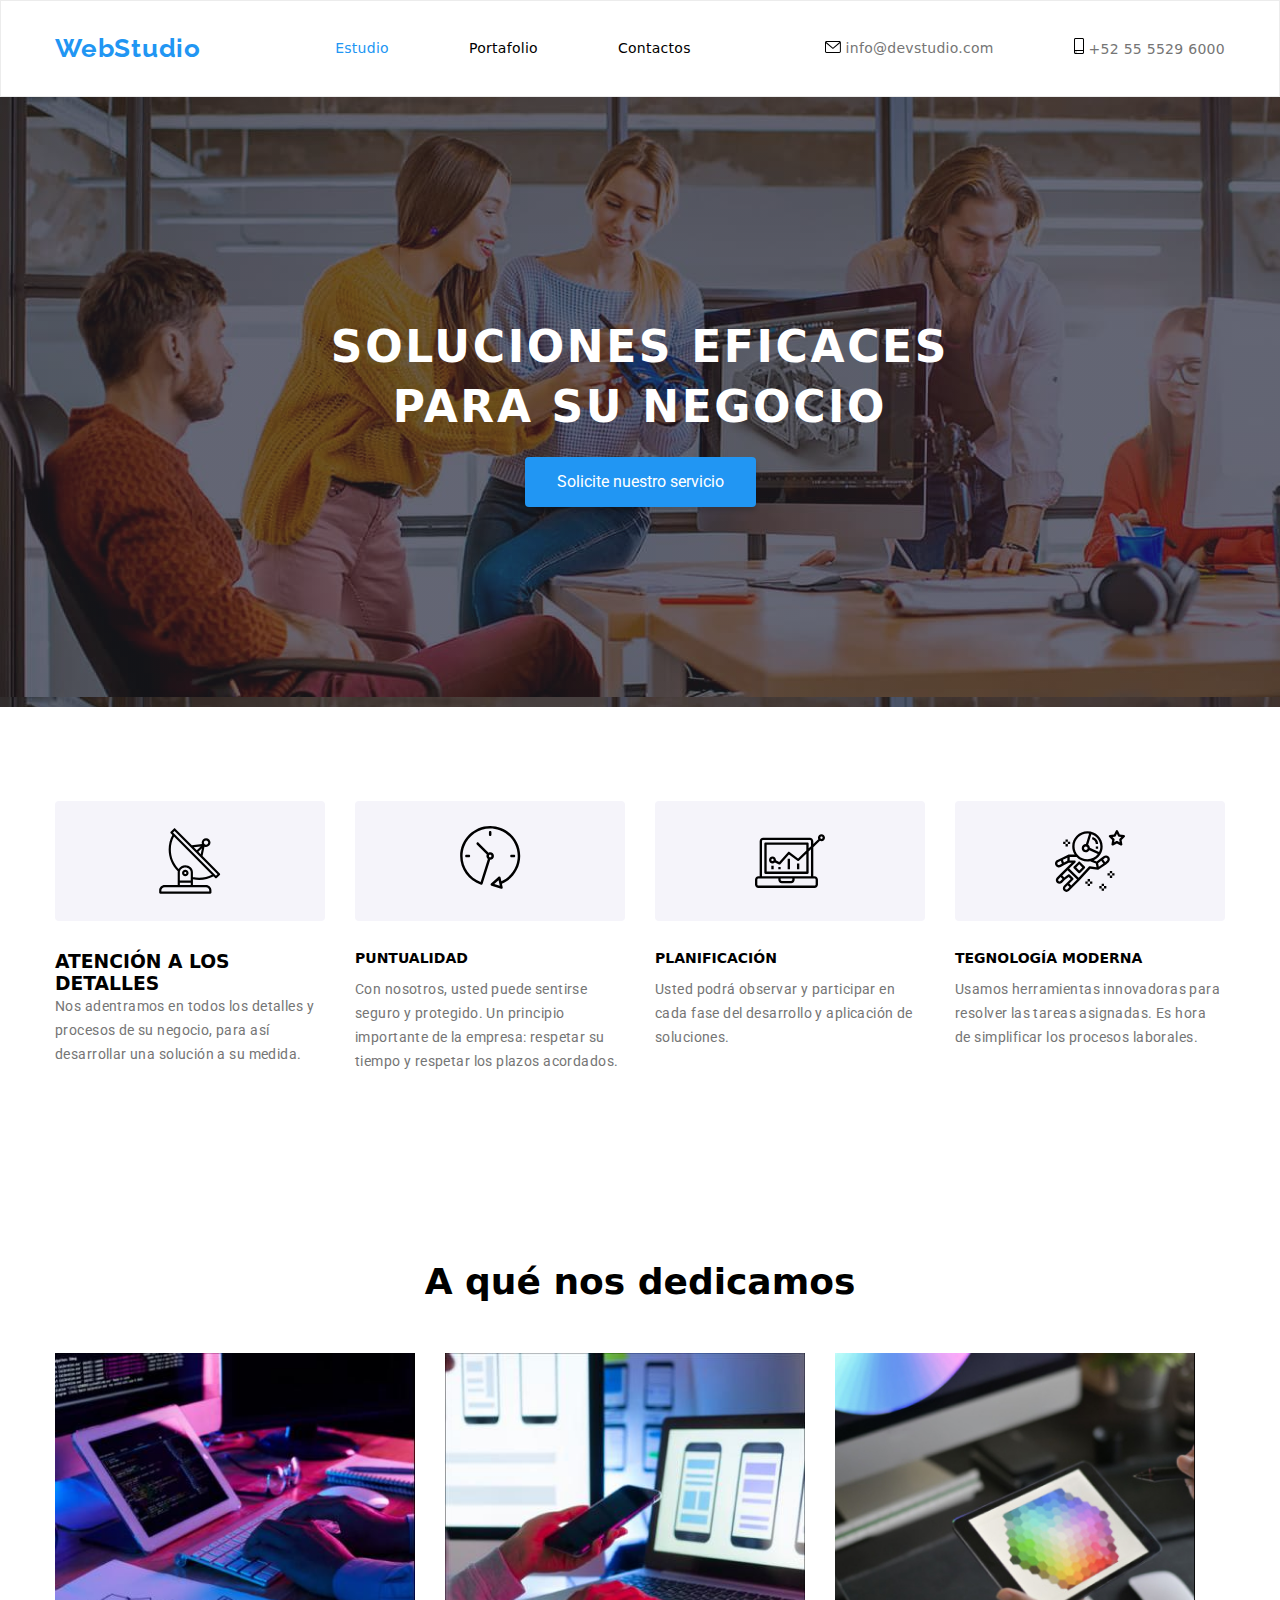
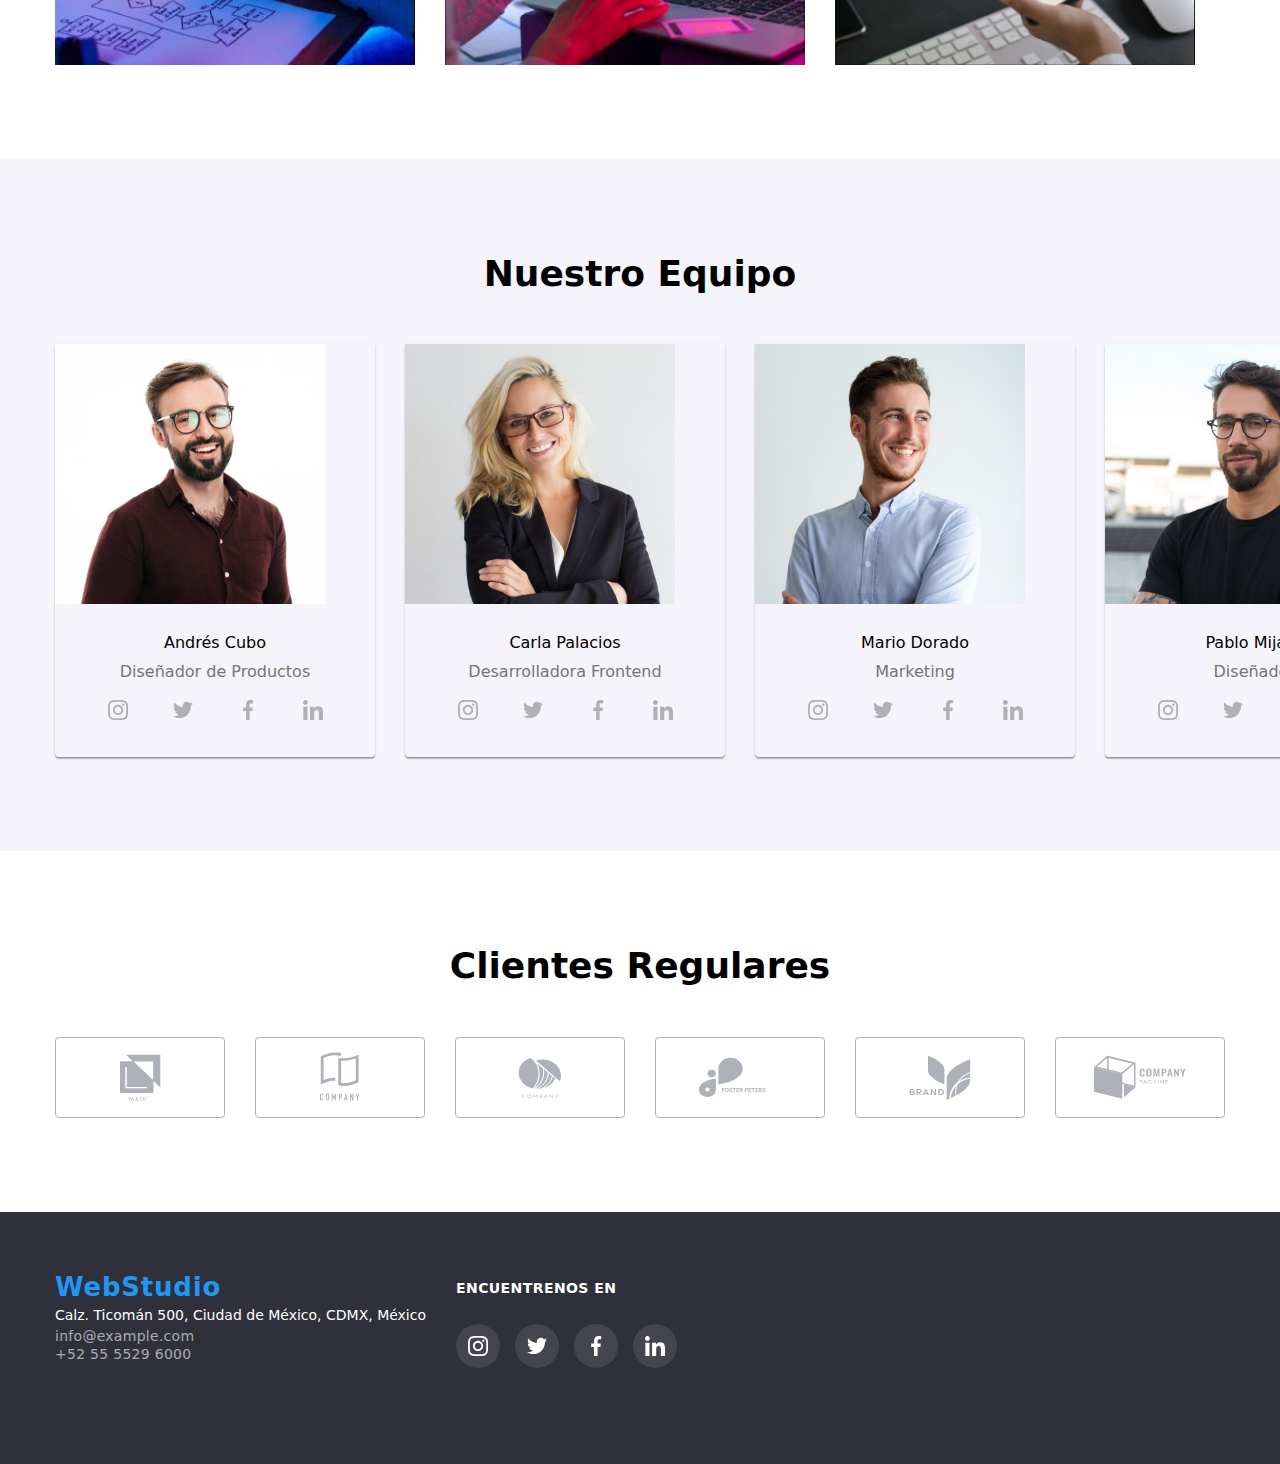
==== commit da9b0d33: "tarea 4" ====
--- a/index.html
+++ b/index.html
@@ -18,7 +18,7 @@
   </head>
   <body>
     <!-- encabezado -->
-    <header>
+    <header class="header">
       <div class="container header-container">
         <p><a class="header-title" href="./index.html">WebStudio</a></p>
         <nav>
@@ -42,8 +42,7 @@
               <svg Width="10" Height="16">
                 <use href="./images/icon.svg#icon-telfono-inteligente-1"></use>
               </svg>
-              +52 55 5529 6000</a
-            >
+              +52 55 5529 6000</a>
           </li>
         </ul>
       </div>
@@ -56,11 +55,15 @@
         </button>
       </section>
       <section class="section">
-        <ul class="feature-list container">
+        <div class="container">
+          <h2 hidden>Nuestras Ventajas</h2>
+        <ul class="feature-list">
           <li class="features-items">
-            <svg Width="70px" Height="70px">
-              <use href="./images/icon.svg#icon-antena"></use>
-            </svg>
+            <a class="features-icon" href="">
+              <svg Width="65.32px" Height="70px">
+                <use href="./images/icon.svg#icon-antena"></use>
+              </svg>
+            </a>
             <h3 class="features-title">ATENCIÓN A LOS DETALLES</h3>
             <p class="info-text">
               Nos adentramos en todos los detalles y procesos de su negocio,
@@ -68,9 +71,11 @@
             </p>
           </li>
           <li class="feature-items">
-            <svg Width="70px" Height="70px">
-              <use href="./images/icon.svg#icon-reloj-1"></use>
-            </svg>
+            <a class="features-icon" href="">
+              <svg Width="70px" Height="70px">
+                <use href="./images/icon.svg#icon-reloj-1"></use>
+              </svg>
+            </a>
             <h3 class="feature-title">PUNTUALIDAD</h3>
             <p class="info-text">
               Con nosotros, usted puede sentirse seguro y protegido. Un
@@ -79,9 +84,11 @@
             </p>
           </li>
           <li class="feature-items">
-            <svg Width="70px" Height="70px">
-              <use href="./images/icon.svg#icon-diagrama"></use>
-            </svg>
+            <a class="features-icon" href="">
+              <svg Width="70px" Height="70px">
+                <use href="./images/icon.svg#icon-diagrama"></use>
+              </svg>
+            </a>
             <h3 class="feature-title">PLANIFICACIÓN</h3>
             <p class="info-text">
               Usted podrá observar y participar en cada fase del desarrollo y
@@ -89,11 +96,11 @@
             </p>
           </li>
           <li class="feature-items">
-            <div class="icon-container">
+            <a class="features-icon" href="">
               <svg Width="70px" Height="70px">
                 <use href="./images/icon.svg#icon-astronauta"></use>
               </svg>
-            </div>
+            </a>
             <h3 class="feature-title">TEGNOLOGÍA MODERNA</h3>
             <p class="info-text">
               Usamos herramientas innovadoras para resolver las tareas
@@ -101,6 +108,7 @@
             </p>
           </li>
         </ul>
+      </div>
       </section>
       <section class="section">
         <div class="container">
@@ -133,18 +141,36 @@
                 <div class="staff">
                   <h3 class="album-title">Andrés Cubo</h3>
                   <p class="album-description">Diseñador de Productos</p>
-                  <svg Width="20px" Height="20px">
+              <ul class="album-social">
+                 <li> 
+                  <a href="" class="album-icon">
+                  <svg class="album-teams" Width="20px" Height="20px">
                     <use href="./images/icon.svg#icon-instagram"></use>
                   </svg>
-                  <svg Width="20px" Height="20px">
+                </a>
+                </li>
+                <li> 
+                  <a href="" class="album-icon">
+                  <svg class="album-teams" Width="20px" Height="20px">
                     <use href="./images/icon.svg#icon-twitter"></use>
                   </svg>
-                  <svg Width="20px" Height="20px">
+                </a>
+                </li>
+                <li> 
+                  <a href="" class="album-icon">
+                  <svg class="album-teams" Width="20px" Height="20px">
                     <use href="./images/icon.svg#icon-facebook"></use>
                   </svg>
-                  <svg Width="20px" Height="20px">
+                </a>
+                </li>
+                <li> 
+                  <a href="" class="album-icon">
+                  <svg class="album-teams" Width="20px" Height="20px">
                     <use href="./images/icon.svg#icon-linkedin"></use>
                   </svg>
+                </a>
+                </li>
+              </ul>
                 </div>
               </figure>
             </li>
@@ -158,18 +184,36 @@
                 <div class="staff">
                   <h3 class="album-title">Carla Palacios</h3>
                   <p class="album-description">Desarrolladora Frontend</p>
-                  <svg Width="20px" Height="20px">
-                    <use href="./images/icon.svg#icon-instagram"></use>
-                  </svg>
-                  <svg Width="20px" Height="20px">
-                    <use href="./images/icon.svg#icon-twitter"></use>
-                  </svg>
-                  <svg width="20px" Height="20px">
-                    <use href="./images/icon.svg#icon-facebook"></use>
-                  </svg>
-                  <svg Width="20px" Height="20px">
-                    <use href="./images/icon.svg#icon-linkedin"></use>
-                  </svg>
+                  <ul class="album-social">
+                    <li> 
+                     <a href="" class="album-icon">
+                     <svg class="album-teams" Width="20px" Height="20px">
+                       <use href="./images/icon.svg#icon-instagram"></use>
+                     </svg>
+                   </a>
+                   </li>
+                   <li> 
+                     <a href="" class="album-icon">
+                     <svg class="album-teams" Width="20px" Height="20px">
+                       <use href="./images/icon.svg#icon-twitter"></use>
+                     </svg>
+                   </a>
+                   </li>
+                   <li> 
+                     <a href="" class="album-icon">
+                     <svg class="album-teams" Width="20px" Height="20px">
+                       <use href="./images/icon.svg#icon-facebook"></use>
+                     </svg>
+                   </a>
+                   </li>
+                   <li> 
+                     <a href="" class="album-icon">
+                     <svg class="album-teams" Width="20px" Height="20px">
+                       <use href="./images/icon.svg#icon-linkedin"></use>
+                     </svg>
+                   </a>
+                   </li>
+                 </ul>
                 </div>
               </figure>
             </li>
@@ -179,18 +223,36 @@
                 <div class="staff">
                   <h3 class="album-title">Mario Dorado</h3>
                   <p class="album-description">Marketing</p>
-                  <svg Width="20px" Height="20px">
-                    <use href="./images/icon.svg#icon-instagram"></use>
-                  </svg>
-                  <svg Width="20px" Height="20px">
-                    <use href="./images/icon.svg#icon-twitter"></use>
-                  </svg>
-                  <svg Width="20px" Height="20px">
-                    <use href="./images/icon.svg#icon-facebook"></use>
-                  </svg>
-                  <svg Width="20px" Height="20px">
-                    <use href="./images/icon.svg#icon-linkedin"></use>
-                  </svg>
+                  <ul class="album-social">
+                    <li> 
+                     <a href="" class="album-icon">
+                     <svg class="album-teams" Width="20px" Height="20px">
+                       <use href="./images/icon.svg#icon-instagram"></use>
+                     </svg>
+                   </a>
+                   </li>
+                   <li> 
+                     <a href="" class="album-icon">
+                     <svg class="album-teams" Width="20px" Height="20px">
+                       <use href="./images/icon.svg#icon-twitter"></use>
+                     </svg>
+                   </a>
+                   </li>
+                   <li> 
+                     <a href="" class="album-icon">
+                     <svg class="album-teams" Width="20px" Height="20px">
+                       <use href="./images/icon.svg#icon-facebook"></use>
+                     </svg>
+                   </a>
+                   </li>
+                   <li> 
+                     <a href="" class="album-icon">
+                     <svg class="album-teams" Width="20px" Height="20px">
+                       <use href="./images/icon.svg#icon-linkedin"></use>
+                     </svg>
+                   </a>
+                   </li>
+                 </ul>
                 </div>
               </figure>
             </li>
@@ -200,66 +262,98 @@
                 <div class="staff">
                   <h3 class="album-title">Pablo Mijangos</h3>
                   <p class="album-description">Diseñador IU</p>
-                  <svg Width="20px" Height="20px">
-                    <use href="./images/icon.svg#icon-instagram"></use>
-                  </svg>
-                  <svg Width="20px" Height="20px">
-                    <use href="./images/icon.svg#icon-twitter"></use>
-                  </svg>
-                  <svg Width="20px" Height="20px">
-                    <use href="./images/icon.svg#icon-facebook"></use>
-                  </svg>
-                  <svg Width="20px" Height="20px">
-                    <use href="./images/icon.svg#icon-linkedin"></use>
-                  </svg>
+                  <ul class="album-social">
+                    <li> 
+                     <a href="" class="album-icon">
+                     <svg class="album-teams" Width="20px" Height="20px">
+                       <use href="./images/icon.svg#icon-instagram"></use>
+                     </svg>
+                   </a>
+                   </li>
+                   <li> 
+                     <a href="" class="album-icon">
+                     <svg class="album-teams" Width="20px" Height="20px">
+                       <use href="./images/icon.svg#icon-twitter"></use>
+                     </svg>
+                   </a>
+                   </li>
+                   <li> 
+                     <a href="" class="album-icon">
+                     <svg class="album-teams" Width="20px" Height="20px">
+                       <use href="./images/icon.svg#icon-facebook"></use>
+                     </svg>
+                   </a>
+                   </li>
+                   <li> 
+                     <a href="" class="album-icon">
+                     <svg class="album-teams" Width="20px" Height="20px">
+                       <use href="./images/icon.svg#icon-linkedin"></use>
+                     </svg>
+                   </a>
+                   </li>
+                 </ul>
                 </div>
               </figure>
             </li>
           </ul>
         </div>
       </section>
-      <section>
-        <h2>Clientes Regulares</h2>
-        <svg Width="41px" Height="46.7px">
-          <use href="./images/icon.svg#icon-Empresa-1"></use>
+      <section class="section">
+        <div class="container">
+        <h2 class="subtitle">Clientes Regulares</h2>
+        <ul class="clients-list">
+        <li>
+          <a href="" class="clients-icon">
+          <svg Width="41px" Height="46.7px">
+            <use href="./images/icon.svg#yaco"></use>
+          </svg>
+        </a>
+        </li>
+        <li>
+          <a href="" class="clients-icon">
+          <svg Width="40px" Height="52px">
+            <use href="./images/icon.svg#union"></use>
+          </svg>
+        </a>
+        </li>
+        <li>
+          <a href="" class="clients-icon">
+          <svg Width="43.46px" Height="41.18px">
+            <use href="./images/icon.svg#union1"></use>
+          </svg>
+        </a>
+        </li>
+        <li>
+          <a href="" class="clients-icon">
+          <svg Width="84.44px" Height="40.62px">
+            <use href="./images/icon.svg#foster"></use>
+          </svg>
+        </a>
+        </li>
+       <li>
+          <a href="" class="clients-icon">
+        <svg Width="62.54px" Height="45.43px">
+          <use href="./images/icon.svg#brand"></use>
         </svg>
-        <svg Width="40px" Height="52px">
-          <use href="./images/icon.svg#icon-Empresa-2"></use>
-        </svg>
-        <svg Width="43.46px" Height="41.18px">
-          <use href="./images/icon.svg#icon-Empresa-3"></use>
-        </svg>
-        <svg Width="84.44px" Height="40.62px">
-          <use href="./images/icon.svg#icon-Empresa-4"></use>
-        </svg>
-        <svg Width="62.54px" Height="45.43px">
-          <use href="./images/icon.svg#icon-Empresa-5"></use>
-        </svg>
-        <svg Width="93.79px" Height="43.93px">
-          <use href="./images/icon.svg#icon-Empresa-6"></use>
-        </svg>
+      </a>
+       </li> 
+        <li>
+          <a href="" class="clients-icon">
+          <svg Width="93.79px" Height="43.93px">
+            <use href="./images/icon.svg#tagline"></use>
+          </svg>
+        </a>
+        </li>
+        </ul>
+      </div>
       </section>
     </main>
     <footer class="footbar">
-      <div class="container">
-        <p><a class="logo-footer link" href="">WebStudio</a></p>
-        <span>ENCUENTRENOS EN</span>
+      <div class="container footer-flex">
+        <div>
+        <p><a class="logo-footer link" href="">WebStudio</a></p>        
         <address class="address">
-          <a class="location"
-            >Calz. Ticomán 500, Ciudad de México, CDMX, México</a
-          >
-          <svg Width="20px" Height="20px">
-            <use href="./images/icon.svg#icon-instagram"></use>
-          </svg>
-          <svg Width="20px" Height="20px">
-            <use href="./images/icon.svg#icon-twitter"></use>
-          </svg>
-          <svg Width="20px" Height="20px">
-            <use href="./images/icon.svg#icon-facebook"></use>
-          </svg>
-          <svg Width="20px" Height="20px">
-            <use href="./images/icon.svg#icon-linkedin"></use>
-          </svg>
+          <a class="location" href="#">Calz. Ticomán 500, Ciudad de México, CDMX, México</a>
         </address>
         <ul>
           <li>
@@ -269,6 +363,40 @@
             <a class="contact" href="+52-55-5529-6000">+52 55 5529 6000</a>
           </li>
         </ul>
+      </div>
+      <div>
+        <h2 class="aside-title">ENCUENTRENOS EN</h2>
+        <ul class="aside-list">
+          <li>
+            <a href="" class="aside"> 
+              <svg Width="20px" Height="20px" class="aside-icon">
+                <use href="./images/icon.svg#icon-instagram"></use>
+              </svg>
+            </a>
+          </li>
+          <li>
+            <a href="" class="aside"> 
+              <svg Width="20px" Height="20px" class="aside-icon">
+                <use href="./images/icon.svg#icon-twitter"></use>
+              </svg>
+            </a>
+          </li>
+          <li>
+            <a href="" class="aside">  
+              <svg Width="20px" Height="20px" class="aside-icon">
+                <use href="./images/icon.svg#icon-facebook"></use>
+              </svg>
+            </a>
+          </li>
+          <li>
+            <a href="" class="aside"> 
+              <svg Width="20px" Height="20px" class="aside-icon">
+                <use href="./images/icon.svg#icon-linkedin"></use>
+              </svg>
+            </a>
+          </li>
+        </ul>
+      </div>
       </div>
     </footer>
   </body>
--- a/css/style.css
+++ b/css/style.css
@@ -7,7 +7,8 @@
   --primary-text-color: #757575;
 
   --background-dark-color: #2f303a;
-
+  --background-gray-color: #f5f4fa;
+  --background-gray2-color: #afb1b8;
   --accent-color: #2196f3;
 }
 
@@ -92,7 +93,6 @@
   letter-spacing: 0.02em;
 
   color: var(--primary-text-color);
-  fill: var(--accent-color);
 }
 .menu-nav {
   font-style: normal;
@@ -117,19 +117,22 @@
 .nav-menu .menu-nav:focus,
 .contact-menu .contact:hover,
 .contact-menu .contact:focus {
-  color:var(--accent-color);
-  /* fill: var(--accent-color); */
+  color: var(--accent-color);
+  fill: var(--accent-color);
 }
 
 /* Seccion Principal */
+.header {
+  border: 1px solid #ececec;
+}
 
 .title {
   background: linear-gradient(
-    0deg,  
-  rgba(47, 48, 58, 0.4),
-  rgba(47, 48, 58, 0.4)
-  ),
-  url(../images/imagen-de-fondo.jpg);
+      0deg,
+      rgba(47, 48, 58, 0.4),
+      rgba(47, 48, 58, 0.4)
+    ),
+    url(../images/imagen-de-fondo.jpg);
   /* background-color: var(--background-dark-color); */
   padding: 200px var(--container-padding);
   text-align: center;
@@ -146,7 +149,7 @@
   color: var(--primary-white-color);
   margin: 20px auto;
   width: 696px;
-  box-sizing: border-box;
+  /* box-sizing: border-box; */
 }
 
 .title-button-primary {
@@ -196,6 +199,16 @@
 
   color: var(--primary-text-color);
 }
+.features-icon {
+  display: flex;
+  align-items: center;
+  justify-content: center;
+  width: 270px;
+  height: 120px;
+  background: var(--background-gray-color);
+  border-radius: 4px;
+  margin-bottom: 30px;
+}
 
 /* Seccion 2 */
 
@@ -217,6 +230,28 @@
 
 .album {
   background: #f5f4fa;
+}
+.album-social {
+  display: flex;
+  align-items: center;
+  justify-content: center;
+  gap: 30px;
+  /* margin-bottom: 20px; */
+}
+.album-icon {
+  fill: var(--background-gray2-color);
+  display: flex;
+  align-items: center;
+  justify-content: center;
+  width: 35px;
+  height: 35px;
+  border-radius: 25px;
+}
+.album-icon:hover {
+  background-color: var(--accent-color);
+}
+.album-icon:hover .album-teams {
+  fill: var(--primary-white-color);
 }
 
 .album-list {
@@ -262,6 +297,31 @@
   border-radius: 4px;
   cursor: pointer;
 }
+/* Seccion Clientes */
+.clients-list {
+  display: flex;
+  align-items: center;
+  justify-content: space-between;
+}
+.clients-icon {
+  display: flex;
+  align-items: center;
+  justify-content: center;
+  width: 170px;
+  height: 81px;
+  border: 1px solid #afb1b8;
+  border-radius: 4px;
+  fill: var(--background-gray2-color);
+}
+.clients-icon:hover {
+  fill: var(--accent-color);
+  border-color: var(--accent-color);
+}
+/* Seccion footer */
+.footer-flex {
+  display: flex;
+  gap: 30px;
+}
 .footbar {
   background-color: var(--background-dark-color);
   padding: 60px 0px;
@@ -281,9 +341,7 @@
   font-weight: 400;
   font-size: 14px;
   line-height: 24px;
-
-  letter-spacing: 0.03em;
-
+  /* letter-spacing: 0.03em; */
   color: var(--primary-white-color);
 }
 .footbar .contact {
@@ -298,7 +356,35 @@
 .address .contact:focus {
   color: var(--accent-color);
 }
-
+.aside-title {
+  font-style: normal;
+  font-weight: 700;
+  font-size: 14px;
+  line-height: 32px;
+  letter-spacing: 0.03em;
+  text-transform: uppercase;
+  color: var(--primary-white-color);
+  margin-bottom: 20px;
+}
+.aside-list {
+  display: flex;
+  gap: 15px;
+}
+.aside {
+  display: flex;
+  align-items: center;
+  justify-content: center;
+  width: 44px;
+  height: 44px;
+  border-radius: 25px;
+  background: rgba(255, 255, 255, 0.1);
+}
+.aside-icon {
+  fill: var(--primary-white-color);
+}
+.aside:hover {
+  background-color: var(--accent-color);
+}
 /* Seccion Portafolio */
 
 .button-list {
@@ -341,14 +427,16 @@
   cursor: pointer;
 }
 
-.filter:focus,.filter:hover {
+.filter:focus,
+.filter:hover {
   background-color: var(--accent-color);
-  box-shadow: 0px 3px 1px rgba(0, 0, 0, 0.1), 0px 1px 2px rgba(0, 0, 0, 0.08), 0px 2px 2px rgba(0, 0, 0, 0.12);
+  box-shadow: 0px 3px 1px rgba(0, 0, 0, 0.1), 0px 1px 2px rgba(0, 0, 0, 0.08),
+    0px 2px 2px rgba(0, 0, 0, 0.12);
   border-radius: 4px;
 }
 
 .portafolio-list {
-  display:flex;
+  display: flex;
   flex-wrap: wrap;
   gap: 10px;
 }
@@ -357,16 +445,16 @@
   box-sizing: border-box;
   width: 370px;
   height: 404px;
-  flex-basis: calc((100% - 90px) /3);
-  background: #FFFFFF;
-  border: 1px solid #EEEEEE;
+  flex-basis: calc((100% - 90px) / 3);
+  background: #ffffff;
+  border: 1px solid #eeeeee;
   box-shadow: 0px 1px 1px rgba(0, 0, 0, 0.12), 0px 4px 4px rgba(0, 0, 0, 0.06),
     1px 4px 6px rgba(0, 0, 0, 0.16);
 }
 
-.portafolio-staff {
-  /* padding: 20px 24px; */
-}
+/* .portafolio-staff {
+  padding: 20px 24px;
+} */
 .portafolio .current {
   font-weight: 500;
   font-size: 16px;
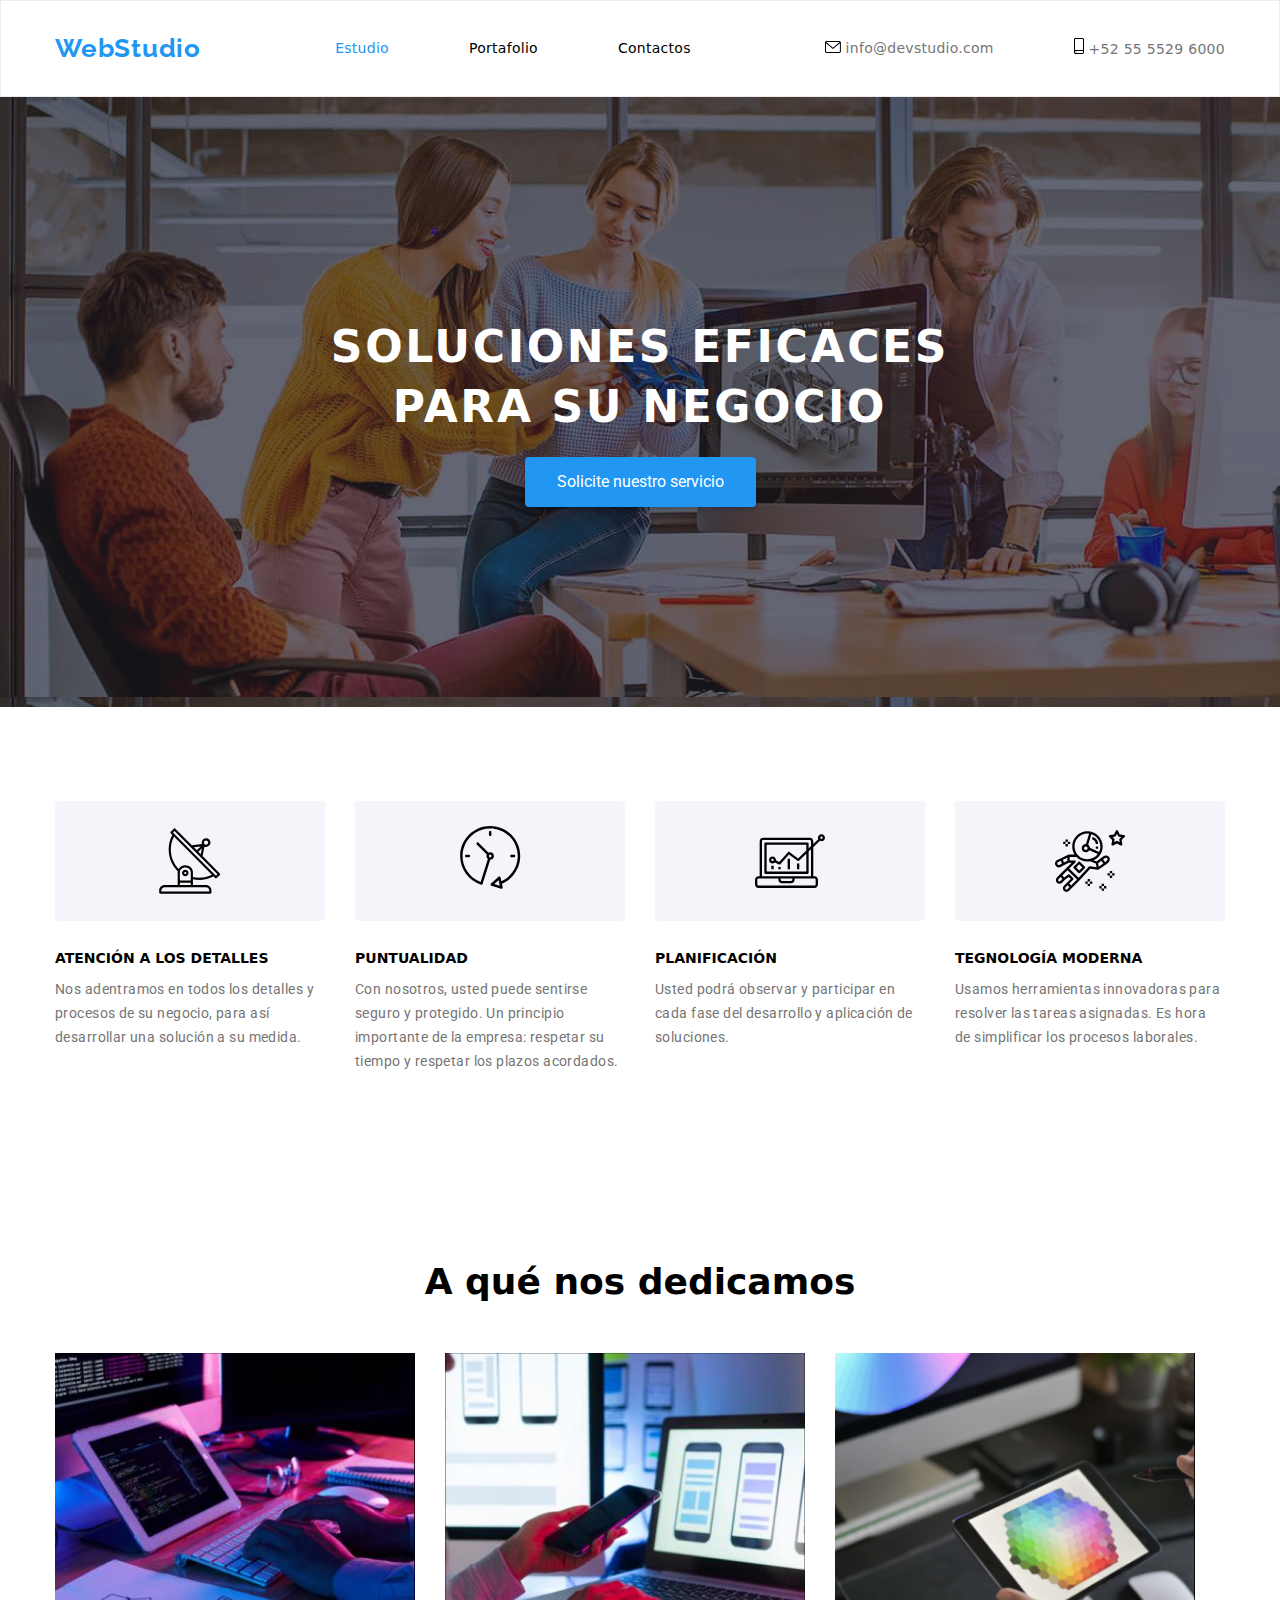
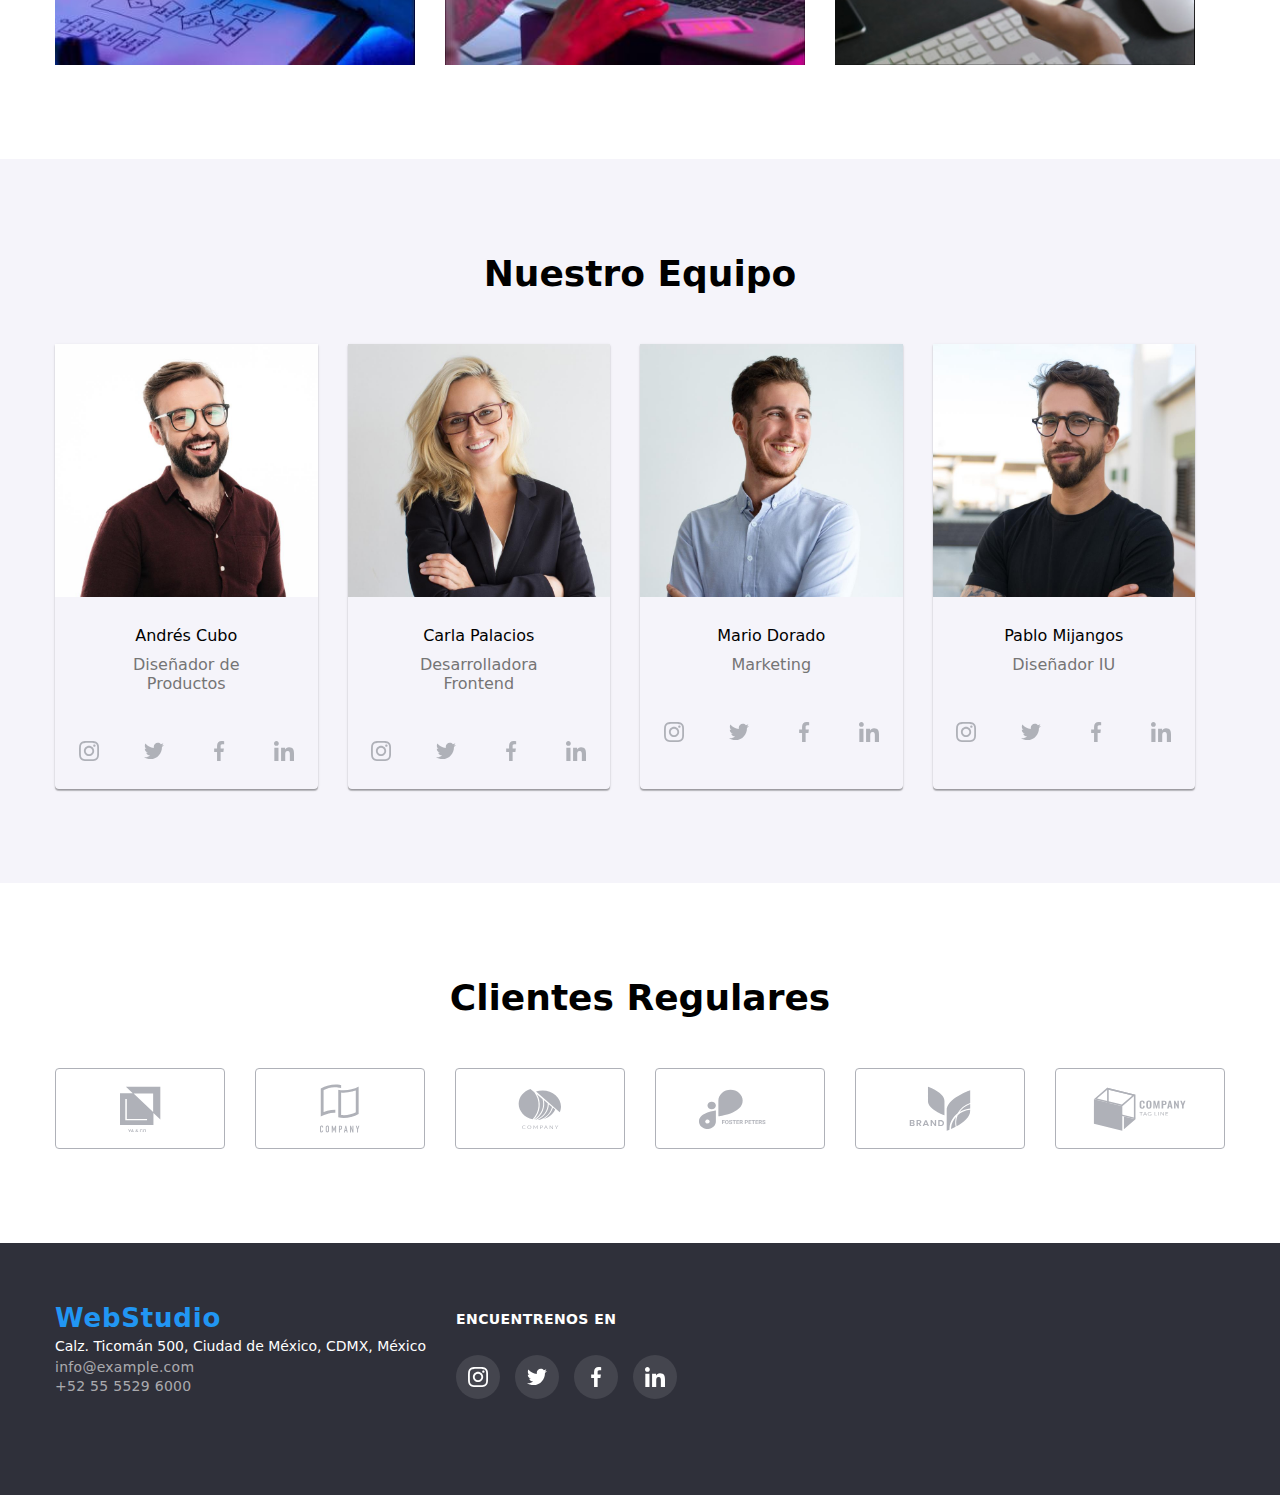
==== commit ece15d93: "TAREA 4" ====
--- a/index.html
+++ b/index.html
@@ -25,7 +25,7 @@
           <ul class="nav-menu">
             <li><a class="menu-nav current" href="./index.html">Estudio</a></li>
             <li><a class="menu-nav" href="./portafolio.html">Portafolio</a></li>
-            <li><a class="menu-nav" href="Contactos">Contactos</a></li>
+            <li><a class="menu-nav" href="./index.html">Contactos</a></li>
           </ul>
         </nav>
         <ul class="contact-menu">
@@ -48,7 +48,7 @@
       </div>
     </header>
     <main>
-      <section class="title">
+      <section class="hero">
         <h1 class="title-1">SOLUCIONES EFICACES PARA SU NEGOCIO</h1>
         <button class="title-button-primary" type="button">
           Solicite nuestro servicio
@@ -64,7 +64,7 @@
                 <use href="./images/icon.svg#icon-antena"></use>
               </svg>
             </a>
-            <h3 class="features-title">ATENCIÓN A LOS DETALLES</h3>
+            <h3 class="feature-title">ATENCIÓN A LOS DETALLES</h3>
             <p class="info-text">
               Nos adentramos en todos los detalles y procesos de su negocio,
               para así desarrollar una solución a su medida.
@@ -132,7 +132,7 @@
           <h2 class="subtitle">Nuestro Equipo</h2>
           <ul class="album-list">
             <li class="album-item">
-              <figure>
+              
                 <img
                   src="./images/image4.jpg"
                   alt="Diseñador de Productos"
@@ -141,6 +141,7 @@
                 <div class="staff">
                   <h3 class="album-title">Andrés Cubo</h3>
                   <p class="album-description">Diseñador de Productos</p>
+                </div>
               <ul class="album-social">
                  <li> 
                   <a href="" class="album-icon">
@@ -171,8 +172,8 @@
                 </a>
                 </li>
               </ul>
-                </div>
-              </figure>
+  
+            
             </li>
             <li class="album-item">
               <figure>
@@ -184,6 +185,7 @@
                 <div class="staff">
                   <h3 class="album-title">Carla Palacios</h3>
                   <p class="album-description">Desarrolladora Frontend</p>
+                </div>
                   <ul class="album-social">
                     <li> 
                      <a href="" class="album-icon">
@@ -214,8 +216,7 @@
                    </a>
                    </li>
                  </ul>
-                </div>
-              </figure>
+      
             </li>
             <li class="album-item">
               <figure>
@@ -223,6 +224,7 @@
                 <div class="staff">
                   <h3 class="album-title">Mario Dorado</h3>
                   <p class="album-description">Marketing</p>
+                </div>
                   <ul class="album-social">
                     <li> 
                      <a href="" class="album-icon">
@@ -253,15 +255,15 @@
                    </a>
                    </li>
                  </ul>
-                </div>
-              </figure>
+              
             </li>
             <li class="album-item">
-              <figure>
+            
                 <img src="./images/image7.jpg" alt="Diseñador IU" width="270" />
                 <div class="staff">
                   <h3 class="album-title">Pablo Mijangos</h3>
                   <p class="album-description">Diseñador IU</p>
+                </div>
                   <ul class="album-social">
                     <li> 
                      <a href="" class="album-icon">
@@ -292,8 +294,8 @@
                    </a>
                    </li>
                  </ul>
-                </div>
-              </figure>
+                
+              
             </li>
           </ul>
         </div>
--- a/css/style.css
+++ b/css/style.css
@@ -126,7 +126,7 @@
   border: 1px solid #ececec;
 }
 
-.title {
+.hero {
   background: linear-gradient(
       0deg,
       rgba(47, 48, 58, 0.4),
@@ -223,6 +223,7 @@
 /* Seccion Album */
 
 img {
+  width: 100%;
   display: block;
   max-width: 100%;
   height: auto;
@@ -236,7 +237,7 @@
   align-items: center;
   justify-content: center;
   gap: 30px;
-  /* margin-bottom: 20px; */
+  margin-bottom: 20px;
 }
 .album-icon {
   fill: var(--background-gray2-color);
@@ -438,23 +439,28 @@
 .portafolio-list {
   display: flex;
   flex-wrap: wrap;
-  gap: 10px;
-}
-
-.portafolio-item:hover {
+  gap: 30px;
+}
+
+.portafolio-item {
   box-sizing: border-box;
   width: 370px;
   height: 404px;
   flex-basis: calc((100% - 90px) / 3);
   background: #ffffff;
   border: 1px solid #eeeeee;
+
+
+}
+.portafolio:hover {
   box-shadow: 0px 1px 1px rgba(0, 0, 0, 0.12), 0px 4px 4px rgba(0, 0, 0, 0.06),
-    1px 4px 6px rgba(0, 0, 0, 0.16);
-}
-
-/* .portafolio-staff {
+  1px 4px 6px rgba(0, 0, 0, 0.16);
+
+}
+
+.portafolio-staff {
   padding: 20px 24px;
-} */
+}
 .portafolio .current {
   font-weight: 500;
   font-size: 16px;
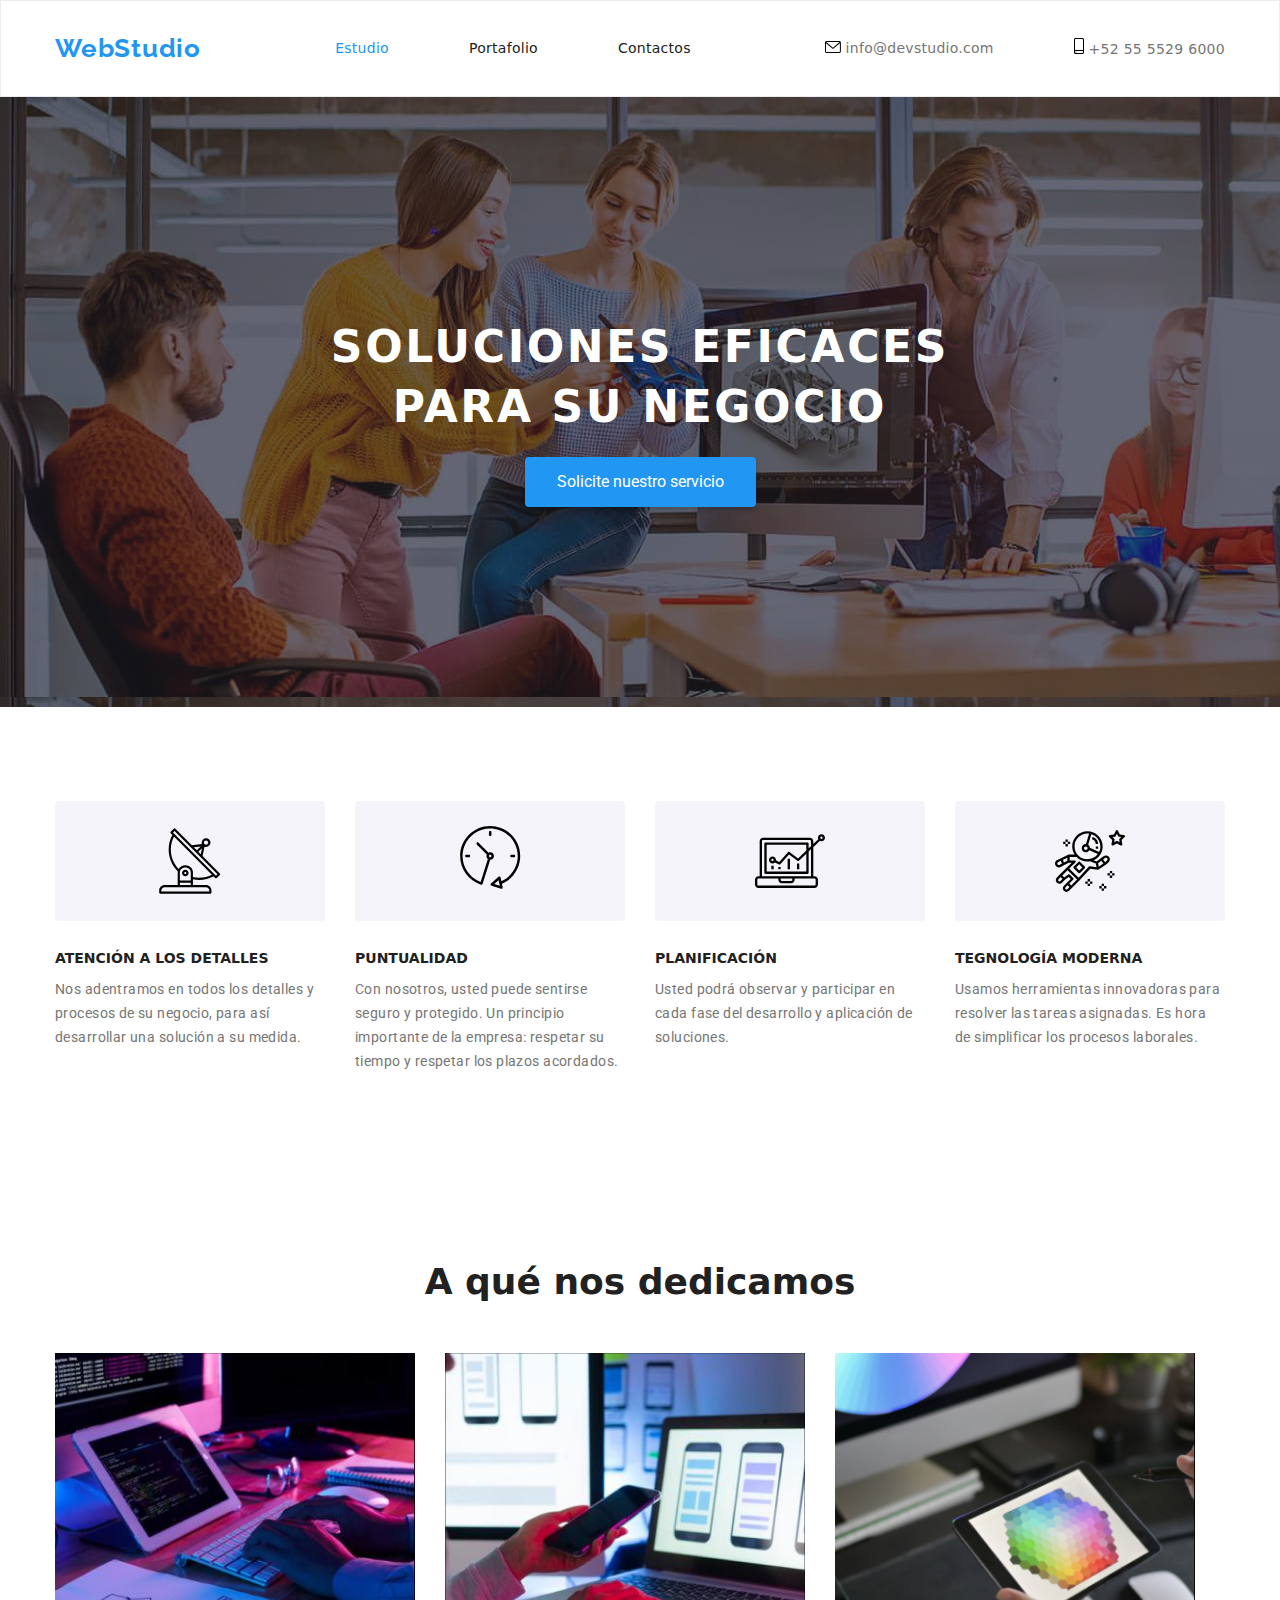
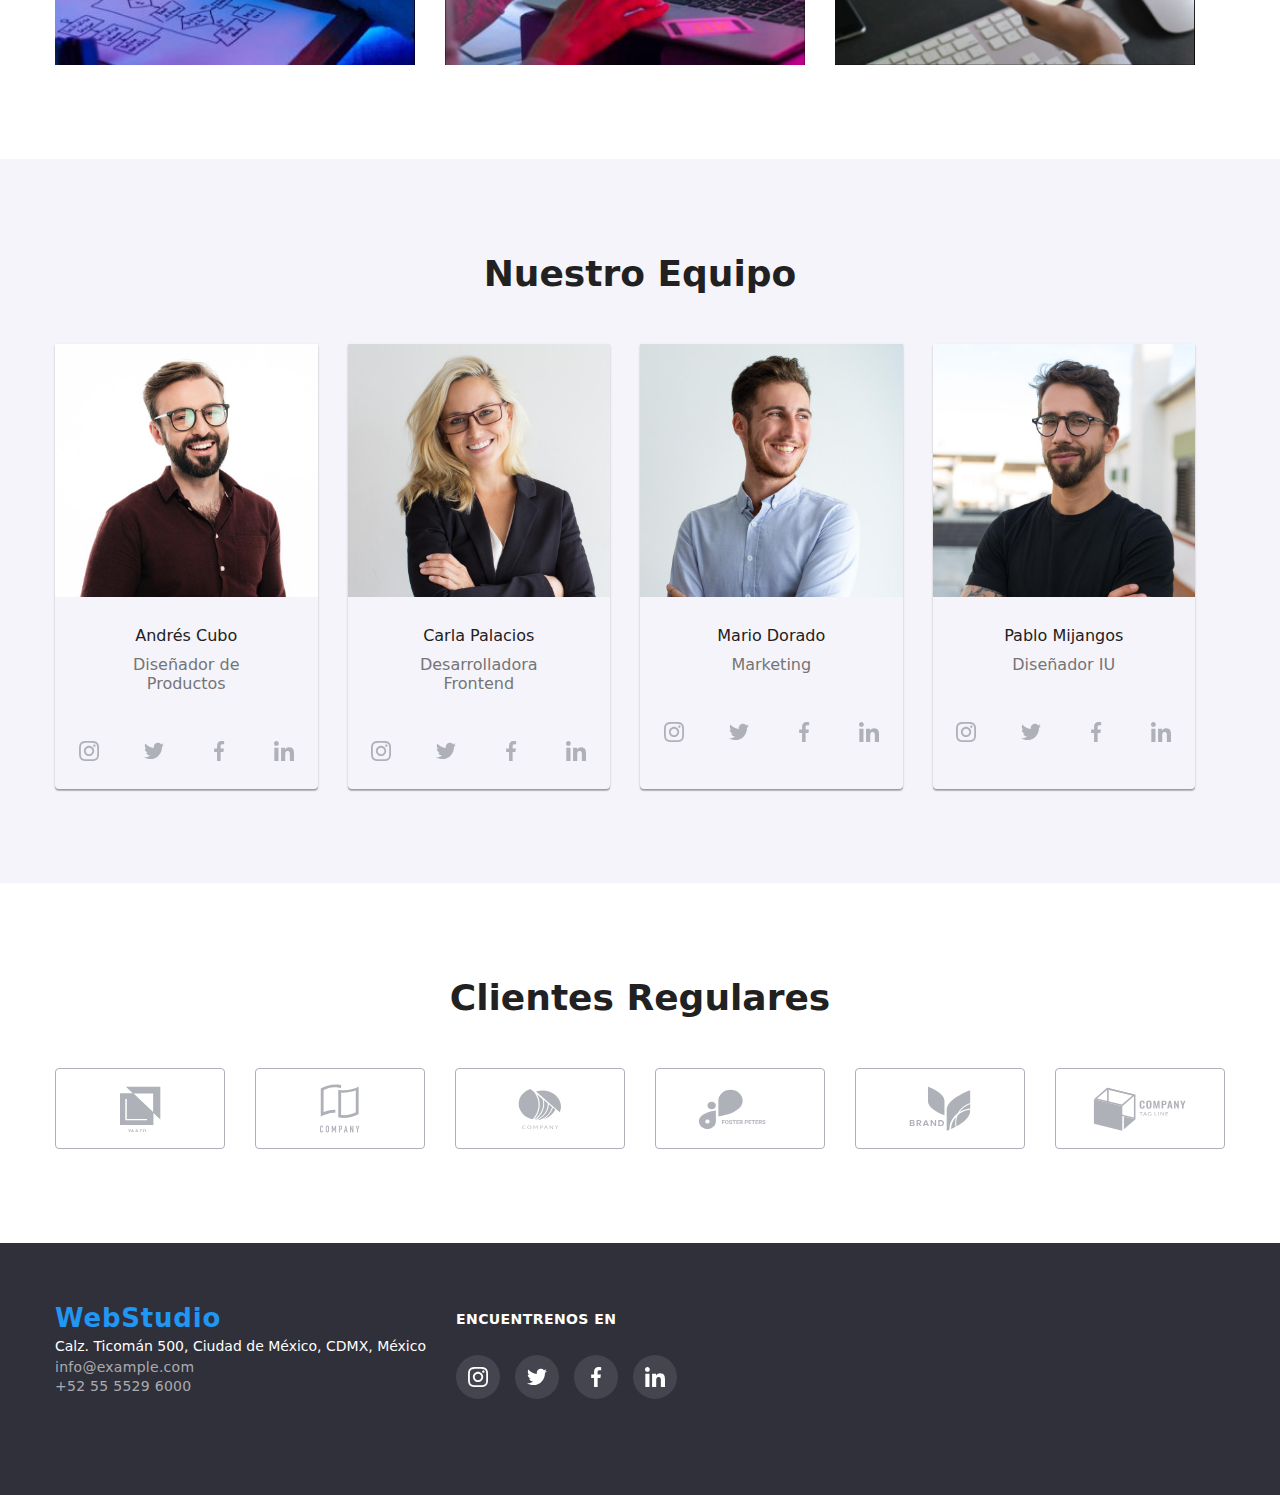
==== commit 83fa279e: "TAREA 4 CORRECCIÓN" ====
--- a/index.html
+++ b/index.html
@@ -14,7 +14,7 @@
       href="https://fonts.googleapis.com/css2?family=Raleway:wght@700&family=Roboto:wght@900&display=swap"
       rel="stylesheet"
     />
-    <link rel="stylesheet" href="./css/normalize.css" />
+    <link rel="stylesheet" href="./css/modern-normalize.css" />
   </head>
   <body>
     <!-- encabezado -->
@@ -32,7 +32,7 @@
           <li>
             <a class="contact" href="mailto:info@devstudio.com">
               <svg Width="16" Height="12">
-                <use href="./images/icon.svg#icon-sobre-1"></use>
+                <use href="./images/icons.svg#icon-sobre-1"></use>
               </svg>
               info@devstudio.com</a
             >
@@ -40,7 +40,7 @@
           <li>
             <a class="contact" href="tel:+52-55-5529-6000">
               <svg Width="10" Height="16">
-                <use href="./images/icon.svg#icon-telfono-inteligente-1"></use>
+                <use href="./images/icons.svg#icon-telfono-inteligente-1"></use>
               </svg>
               +52 55 5529 6000</a>
           </li>
@@ -61,7 +61,7 @@
           <li class="features-items">
             <a class="features-icon" href="">
               <svg Width="65.32px" Height="70px">
-                <use href="./images/icon.svg#icon-antena"></use>
+                <use href="./images/icons.svg#icon-antena"></use>
               </svg>
             </a>
             <h3 class="feature-title">ATENCIÓN A LOS DETALLES</h3>
@@ -73,7 +73,7 @@
           <li class="feature-items">
             <a class="features-icon" href="">
               <svg Width="70px" Height="70px">
-                <use href="./images/icon.svg#icon-reloj-1"></use>
+                <use href="./images/icons.svg#icon-reloj-1"></use>
               </svg>
             </a>
             <h3 class="feature-title">PUNTUALIDAD</h3>
@@ -86,7 +86,7 @@
           <li class="feature-items">
             <a class="features-icon" href="">
               <svg Width="70px" Height="70px">
-                <use href="./images/icon.svg#icon-diagrama"></use>
+                <use href="./images/icons.svg#icon-diagrama"></use>
               </svg>
             </a>
             <h3 class="feature-title">PLANIFICACIÓN</h3>
@@ -98,7 +98,7 @@
           <li class="feature-items">
             <a class="features-icon" href="">
               <svg Width="70px" Height="70px">
-                <use href="./images/icon.svg#icon-astronauta"></use>
+                <use href="./images/icons.svg#icon-astronauta"></use>
               </svg>
             </a>
             <h3 class="feature-title">TEGNOLOGÍA MODERNA</h3>
@@ -126,18 +126,15 @@
           </ul>
         </div>
       </section>
-
-      <section class="section album">
+       <section class="section album">
         <div class="container">
           <h2 class="subtitle">Nuestro Equipo</h2>
           <ul class="album-list">
-            <li class="album-item">
-              
+            <li class="album-item"> 
                 <img
                   src="./images/image4.jpg"
                   alt="Diseñador de Productos"
-                  width="270"
-                />
+                  width="270" />
                 <div class="staff">
                   <h3 class="album-title">Andrés Cubo</h3>
                   <p class="album-description">Diseñador de Productos</p>
@@ -146,42 +143,38 @@
                  <li> 
                   <a href="" class="album-icon">
                   <svg class="album-teams" Width="20px" Height="20px">
-                    <use href="./images/icon.svg#icon-instagram"></use>
+                    <use href="./images/icons.svg#icon-instagram"></use>
                   </svg>
                 </a>
                 </li>
                 <li> 
                   <a href="" class="album-icon">
                   <svg class="album-teams" Width="20px" Height="20px">
-                    <use href="./images/icon.svg#icon-twitter"></use>
+                    <use href="./images/icons.svg#icon-twitter"></use>
                   </svg>
                 </a>
                 </li>
                 <li> 
                   <a href="" class="album-icon">
                   <svg class="album-teams" Width="20px" Height="20px">
-                    <use href="./images/icon.svg#icon-facebook"></use>
+                    <use href="./images/icons.svg#icon-facebook"></use>
                   </svg>
                 </a>
                 </li>
                 <li> 
                   <a href="" class="album-icon">
                   <svg class="album-teams" Width="20px" Height="20px">
-                    <use href="./images/icon.svg#icon-linkedin"></use>
+                    <use href="./images/icons.svg#icon-linkedin"></use>
                   </svg>
                 </a>
                 </li>
-              </ul>
-  
-            
+              </ul>     
             </li>
             <li class="album-item">
-              <figure>
                 <img
                   src="./images/image5.jpg"
                   alt="Desarrolladora Frontend"
-                  width="270"
-                />
+                  width="270"/>
                 <div class="staff">
                   <h3 class="album-title">Carla Palacios</h3>
                   <p class="album-description">Desarrolladora Frontend</p>
@@ -190,28 +183,28 @@
                     <li> 
                      <a href="" class="album-icon">
                      <svg class="album-teams" Width="20px" Height="20px">
-                       <use href="./images/icon.svg#icon-instagram"></use>
-                     </svg>
-                   </a>
-                   </li>
-                   <li> 
-                     <a href="" class="album-icon">
-                     <svg class="album-teams" Width="20px" Height="20px">
-                       <use href="./images/icon.svg#icon-twitter"></use>
-                     </svg>
-                   </a>
-                   </li>
-                   <li> 
-                     <a href="" class="album-icon">
-                     <svg class="album-teams" Width="20px" Height="20px">
-                       <use href="./images/icon.svg#icon-facebook"></use>
-                     </svg>
-                   </a>
-                   </li>
-                   <li> 
-                     <a href="" class="album-icon">
-                     <svg class="album-teams" Width="20px" Height="20px">
-                       <use href="./images/icon.svg#icon-linkedin"></use>
+                       <use href="./images/icons.svg#icon-instagram"></use>
+                     </svg>
+                   </a>
+                   </li>
+                   <li> 
+                     <a href="" class="album-icon">
+                     <svg class="album-teams" Width="20px" Height="20px">
+                       <use href="./images/icons.svg#icon-twitter"></use>
+                     </svg>
+                   </a>
+                   </li>
+                   <li> 
+                     <a href="" class="album-icon">
+                     <svg class="album-teams" Width="20px" Height="20px">
+                       <use href="./images/icons.svg#icon-facebook"></use>
+                     </svg>
+                   </a>
+                   </li>
+                   <li> 
+                     <a href="" class="album-icon">
+                     <svg class="album-teams" Width="20px" Height="20px">
+                       <use href="./images/icons.svg#icon-linkedin"></use>
                      </svg>
                    </a>
                    </li>
@@ -229,28 +222,28 @@
                     <li> 
                      <a href="" class="album-icon">
                      <svg class="album-teams" Width="20px" Height="20px">
-                       <use href="./images/icon.svg#icon-instagram"></use>
-                     </svg>
-                   </a>
-                   </li>
-                   <li> 
-                     <a href="" class="album-icon">
-                     <svg class="album-teams" Width="20px" Height="20px">
-                       <use href="./images/icon.svg#icon-twitter"></use>
-                     </svg>
-                   </a>
-                   </li>
-                   <li> 
-                     <a href="" class="album-icon">
-                     <svg class="album-teams" Width="20px" Height="20px">
-                       <use href="./images/icon.svg#icon-facebook"></use>
-                     </svg>
-                   </a>
-                   </li>
-                   <li> 
-                     <a href="" class="album-icon">
-                     <svg class="album-teams" Width="20px" Height="20px">
-                       <use href="./images/icon.svg#icon-linkedin"></use>
+                       <use href="./images/icons.svg#icon-instagram"></use>
+                     </svg>
+                   </a>
+                   </li>
+                   <li> 
+                     <a href="" class="album-icon">
+                     <svg class="album-teams" Width="20px" Height="20px">
+                       <use href="./images/icons.svg#icon-twitter"></use>
+                     </svg>
+                   </a>
+                   </li>
+                   <li> 
+                     <a href="" class="album-icon">
+                     <svg class="album-teams" Width="20px" Height="20px">
+                       <use href="./images/icons.svg#icon-facebook"></use>
+                     </svg>
+                   </a>
+                   </li>
+                   <li> 
+                     <a href="" class="album-icon">
+                     <svg class="album-teams" Width="20px" Height="20px">
+                       <use href="./images/icons.svg#icon-linkedin"></use>
                      </svg>
                    </a>
                    </li>
@@ -258,7 +251,6 @@
               
             </li>
             <li class="album-item">
-            
                 <img src="./images/image7.jpg" alt="Diseñador IU" width="270" />
                 <div class="staff">
                   <h3 class="album-title">Pablo Mijangos</h3>
@@ -268,38 +260,36 @@
                     <li> 
                      <a href="" class="album-icon">
                      <svg class="album-teams" Width="20px" Height="20px">
-                       <use href="./images/icon.svg#icon-instagram"></use>
-                     </svg>
-                   </a>
-                   </li>
-                   <li> 
-                     <a href="" class="album-icon">
-                     <svg class="album-teams" Width="20px" Height="20px">
-                       <use href="./images/icon.svg#icon-twitter"></use>
-                     </svg>
-                   </a>
-                   </li>
-                   <li> 
-                     <a href="" class="album-icon">
-                     <svg class="album-teams" Width="20px" Height="20px">
-                       <use href="./images/icon.svg#icon-facebook"></use>
-                     </svg>
-                   </a>
-                   </li>
-                   <li> 
-                     <a href="" class="album-icon">
-                     <svg class="album-teams" Width="20px" Height="20px">
-                       <use href="./images/icon.svg#icon-linkedin"></use>
+                       <use href="./images/icons.svg#icon-instagram"></use>
+                     </svg>
+                   </a>
+                   </li>
+                   <li> 
+                     <a href="" class="album-icon">
+                     <svg class="album-teams" Width="20px" Height="20px">
+                       <use href="./images/icons.svg#icon-twitter"></use>
+                     </svg>
+                   </a>
+                   </li>
+                   <li> 
+                     <a href="" class="album-icon">
+                     <svg class="album-teams" Width="20px" Height="20px">
+                       <use href="./images/icons.svg#icon-facebook"></use>
+                     </svg>
+                   </a>
+                   </li>
+                   <li> 
+                     <a href="" class="album-icon">
+                     <svg class="album-teams" Width="20px" Height="20px">
+                       <use href="./images/icons.svg#icon-linkedin"></use>
                      </svg>
                    </a>
                    </li>
                  </ul>
-                
-              
             </li>
           </ul>
         </div>
-      </section>
+       </section>
       <section class="section">
         <div class="container">
         <h2 class="subtitle">Clientes Regulares</h2>
@@ -307,42 +297,42 @@
         <li>
           <a href="" class="clients-icon">
           <svg Width="41px" Height="46.7px">
-            <use href="./images/icon.svg#yaco"></use>
+            <use href="./images/icons.svg#yaco"></use>
           </svg>
         </a>
         </li>
         <li>
           <a href="" class="clients-icon">
           <svg Width="40px" Height="52px">
-            <use href="./images/icon.svg#union"></use>
+            <use href="./images/icons.svg#union"></use>
           </svg>
         </a>
         </li>
         <li>
           <a href="" class="clients-icon">
           <svg Width="43.46px" Height="41.18px">
-            <use href="./images/icon.svg#union1"></use>
+            <use href="./images/icons.svg#union1"></use>
           </svg>
         </a>
         </li>
         <li>
           <a href="" class="clients-icon">
           <svg Width="84.44px" Height="40.62px">
-            <use href="./images/icon.svg#foster"></use>
+            <use href="./images/icons.svg#foster"></use>
           </svg>
         </a>
         </li>
        <li>
           <a href="" class="clients-icon">
         <svg Width="62.54px" Height="45.43px">
-          <use href="./images/icon.svg#brand"></use>
+          <use href="./images/icons.svg#brand"></use>
         </svg>
       </a>
        </li> 
         <li>
           <a href="" class="clients-icon">
           <svg Width="93.79px" Height="43.93px">
-            <use href="./images/icon.svg#tagline"></use>
+            <use href="./images/icons.svg#tagline"></use>
           </svg>
         </a>
         </li>
@@ -372,28 +362,28 @@
           <li>
             <a href="" class="aside"> 
               <svg Width="20px" Height="20px" class="aside-icon">
-                <use href="./images/icon.svg#icon-instagram"></use>
+                <use href="./images/icons.svg#icon-instagram"></use>
               </svg>
             </a>
           </li>
           <li>
             <a href="" class="aside"> 
               <svg Width="20px" Height="20px" class="aside-icon">
-                <use href="./images/icon.svg#icon-twitter"></use>
+                <use href="./images/icons.svg#icon-twitter"></use>
               </svg>
             </a>
           </li>
           <li>
             <a href="" class="aside">  
               <svg Width="20px" Height="20px" class="aside-icon">
-                <use href="./images/icon.svg#icon-facebook"></use>
+                <use href="./images/icons.svg#icon-facebook"></use>
               </svg>
             </a>
           </li>
           <li>
             <a href="" class="aside"> 
               <svg Width="20px" Height="20px" class="aside-icon">
-                <use href="./images/icon.svg#icon-linkedin"></use>
+                <use href="./images/icons.svg#icon-linkedin"></use>
               </svg>
             </a>
           </li>
--- a/css/style.css
+++ b/css/style.css
@@ -20,7 +20,7 @@
 
 body {
   font-family: 'Roboto', 'Raleway', sans-serif;
-  color: var(----primary-black-color);
+  color: var(--primary-black-color);
 }
 a {
   text-decoration: none;
@@ -63,7 +63,7 @@
   line-height: 1.16;
   text-align: center;
   /* letter-spacing: 0.03em; */
-  color: var(----primary-black-color);
+  color: var(--primary-black-color);
   margin-bottom: 50px;
 }
 
@@ -101,7 +101,7 @@
   line-height: 16px;
   letter-spacing: 0.02em;
 
-  color: var(----primary-black-color);
+  color: var(--primary-black-color);
 }
 .current {
   font-style: normal;
@@ -223,7 +223,7 @@
 /* Seccion Album */
 
 img {
-  width: 100%;
+  /* width: 100%; */
   display: block;
   max-width: 100%;
   height: auto;
